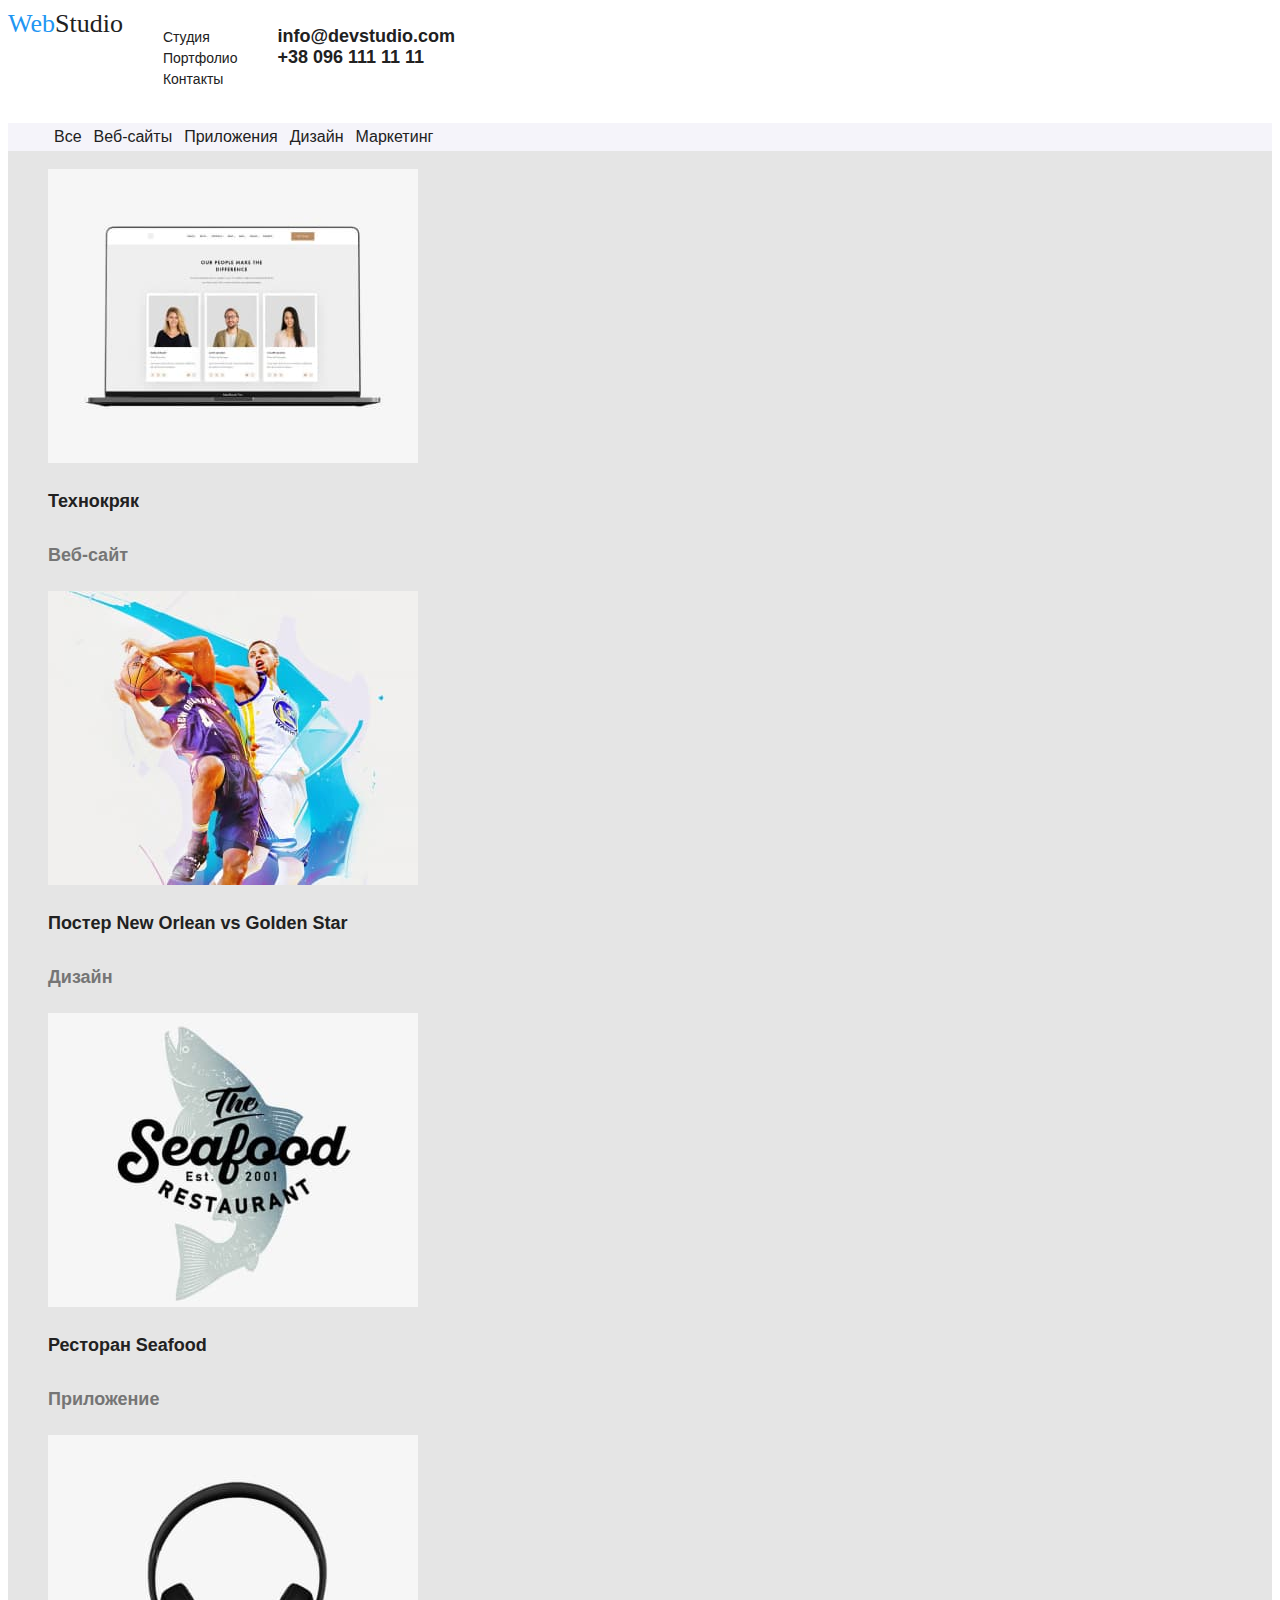
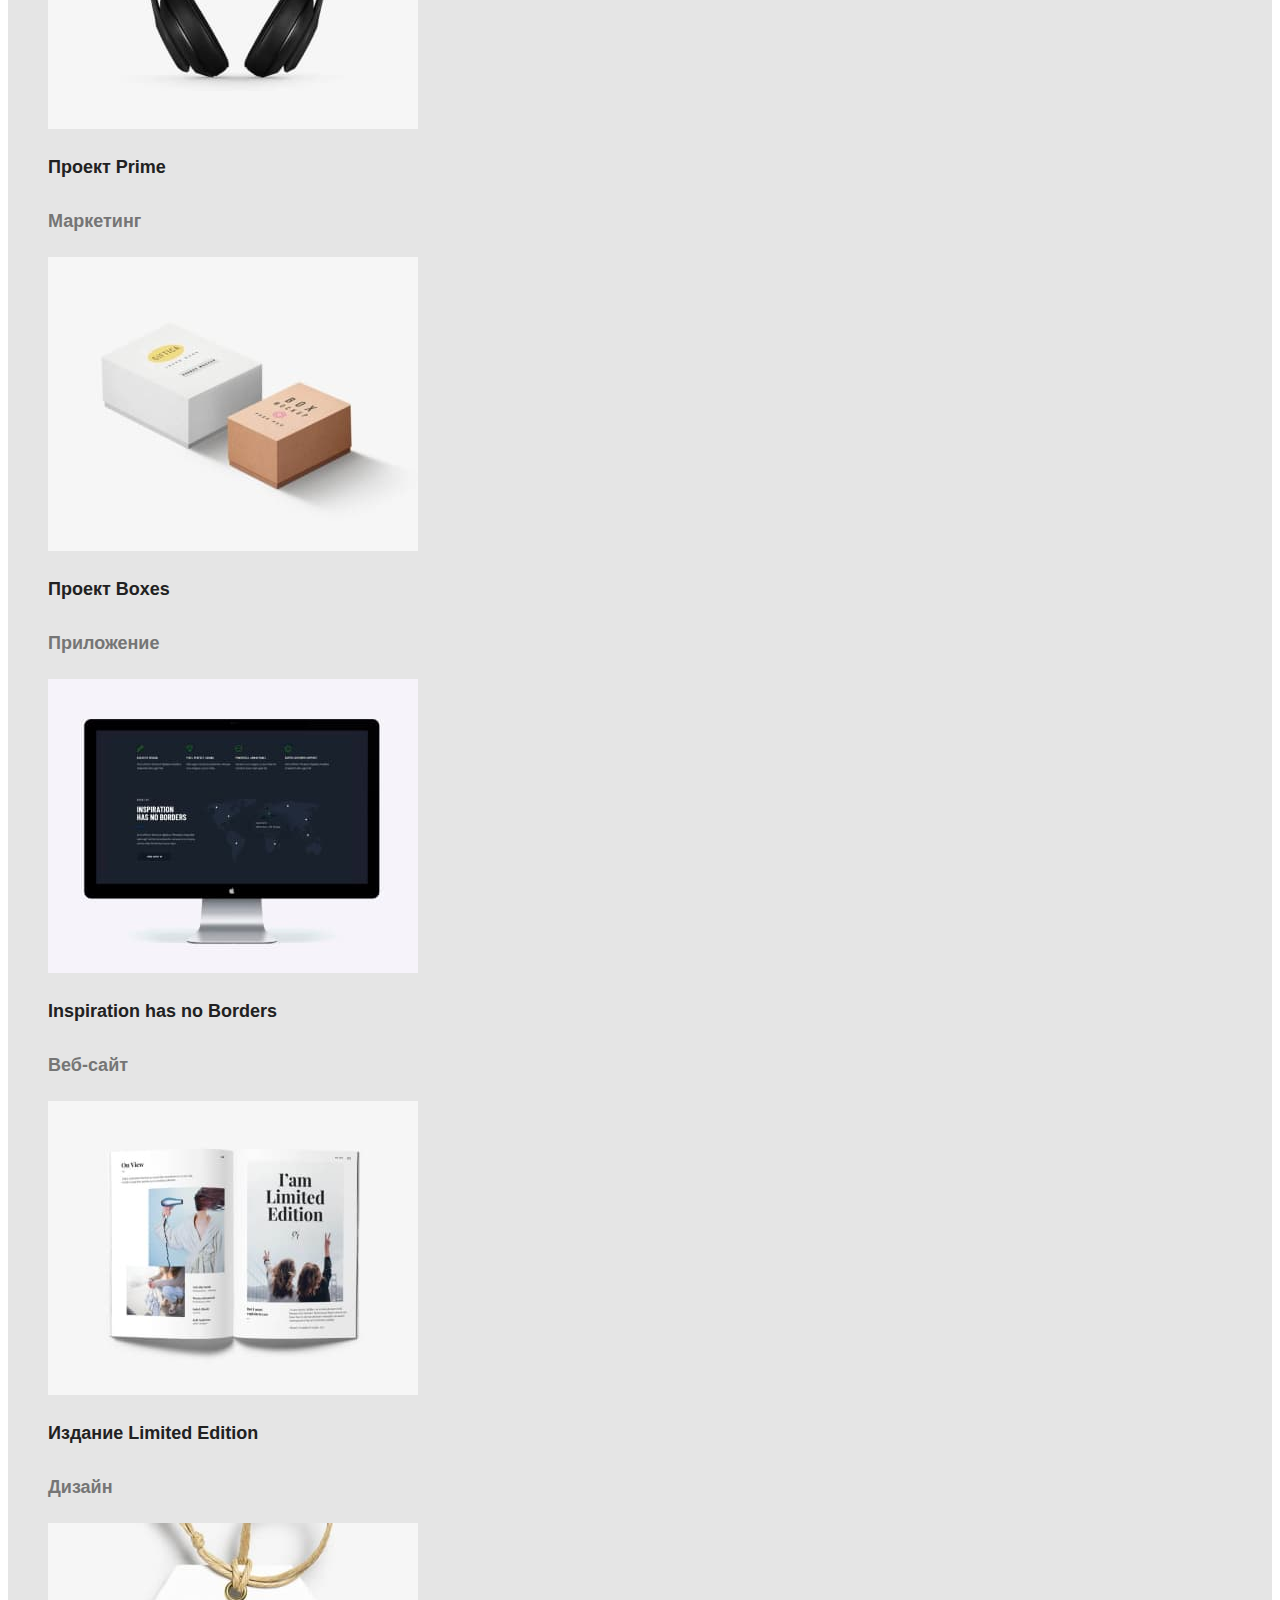
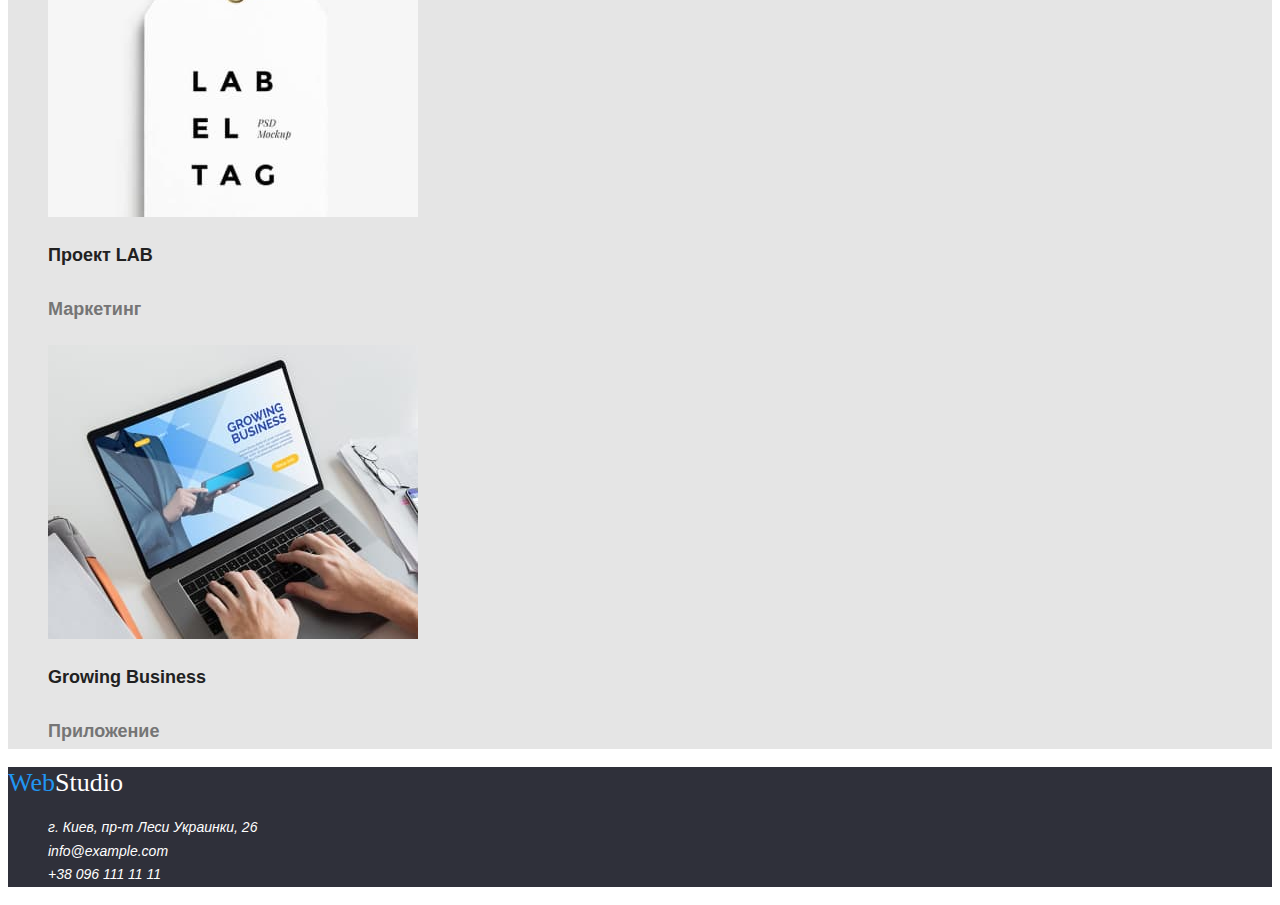
==== portfolio.html @ f3930f06 "end" ====
<!DOCTYPE html>
<html lang="ru">
<head>
    <meta charset="UTF-8">
    <meta http-equiv="X-UA-Compatible" content="IE=edge">
    <meta name="viewport" content="width=device-width, initial-scale=1.0">
    <title>Portfolio</title>
    <link rel="stylesheet" href="https://cdnjs.cloudflare.com/ajax/libs/modern-normalize/1.1.0/modern-normalize.min.css"
        integrity="sha512-wpPYUAdjBVSE4KJnH1VR1HeZfpl1ub8YT/NKx4PuQ5NmX2tKuGu6U/JRp5y+Y8XG2tV+wKQpNHVUX03MfMFn9Q=="
        crossorigin="anonymous" referrerpolicy="no-referrer" />
    <link rel="preconnect" href="https://fonts.google.com/share?selection.family=Raleway:wght@700%7CRoboto:wght@400;500;700;900">
    <link rel="stylesheet" href="./css/styles.css">
</head>
<body>
<header class="header">
    <a href="./index.html" class="link site-logo"><span class="current">Web</span>Studio</a>
    <nav class="site-nav">
        <ul class="list nav-list">
            <li class="nav-item"><a href="" class="link nav-link">Студия</a></li>
            <li class="nav-item"><a href="" class="link nav-link">Портфолио</a></li>
            <li class="nav-item"><a href="" class="link nav-link">Контакты</a></li>
        </ul>
    </nav>
    <ul class="list">
        <li><a href="mailto:info@devstudio.com" class="link">info@devstudio.com</a></li>
        <li><a href="tel:+380961111111" class="link">+38 096 111 11 11</a></li>
    </ul>
</header>
<main>
    <section class="portfolio">
        <h1 class="visually-hidden">Главный заголовок</h1>
<ul class="main-button list">
    <li><button class="button main-button" type="button">Все</button></li>
    <li><button class="button main-button" type="button">Веб-сайты</button></li>
    <li><button class="button main-button" type="button">Приложения</button></li>
    <li><button class="button main-button" type="button">Дизайн</button></li>
    <li><button class="button main-button" type="button">Маркетинг</button></li>
</ul>
<ul class="list main-list">
    <li>
        <a href="" class="link">
            <img src="./images/imgp1.jpg" alt="Сайт Технокряк" width="370">
            <h2 class="main-title">Технокряк</h2>
            <p class="main-description">Веб-сайт</p>
        </a>
    </li>
    <li>
        <a href="" class="link">
            <img src="./images/imgp2.jpg" alt="Постер двух команд НБА" width="370">
            <h2 class="main-title">Постер New Orlean vs Golden Star</h2>
            <p class="main-description">Дизайн</p>
        </a>
    </li>
    <li>
        <a href="" class="link">
            <img src="./images/imgp3.jpg" alt="Логотип ресторана" width="370">
            <h2 class="main-title">Ресторан Seafood</h2>
            <p class="main-description">Приложение</p>
        </a>
    </li>
    <li>
        <a href="" class="link">
            <img src="./images/imgp4.jpg" alt="Наушники" width="370">
            <h2 class="main-title">Проект Prime</h2>
            <p class="main-description">Маркетинг</p>
        </a>
    </li>
    <li>
        <a href="" class="link">
            <img src="./images/imgp5.jpg" alt="Две коробочки" width="370">
            <h2 class="main-title">Проект Boxes</h2>
            <p class="main-description">Приложение</p>
        </a>
    </li>
    <li>
        <a href="" class="link">
            <img src="./images/imgp6.jpg" alt="Монитор" width="370">
            <h2 class="main-title">Inspiration has no Borders</h2>
            <p class="main-description">Веб-сайт</p>
        </a>
    </li>
    <li>
        <a href="" class="link">
            <img src="./images/imgp7.jpg" alt="Журнал" width="370">
            <h2 class="main-title">Издание Limited Edition</h2>
            <p class="main-description">Дизайн</p>
        </a>
    </li>
    <li>
        <a href="" class="link">
            <img src="./images/imgp8.jpg" alt="Лейба" width="370">
            <h2 class="main-title">Проект LAB</h2>
            <p class="main-description">Маркетинг</p>
        </a>
    </li>
    <li>
        <a href="" class="link">
            <img src="./images/imgp9.jpg" alt="Ноутбук" width="370">
            <h2 class="main-title">Growing Business</h2>
            <p class="main-description">Приложение</p>
        </a>
    </li>
</ul>
</section>
</main>
    <footer class="footer">
        <a href="./index.html" class="footer-site-logo link"><span class="current">Web</span>Studio</a>
        <address class="footer-address">
            <ul class="list footer-list">
                <li class="footer-item">
                    <a href="https://goo.gl/maps/vZYV77j8p4AJHVtT7" target="_blank" rel="noopener noreferrer" class="link"> г. Киев, пр-т
                        Леси
                        Украинки, 26
                    </a>
                </li>
                <li class="footer-item">
                    <a href="mailto:info@example.com" class="link">info@example.com</a>
                </li>
                <li class="footer-item">
                    <a href="tel:+380961111111" class="link">+38 096 111 11 11</a>
                </li>
            </ul>
        </address>
    </footer>
</body>
</html>
---- css/styles.css ----
:root {
--main-font-family: 'Roboto', sans-serif;
--main-dark-color: #212121;
--main-light-color: #fff;
--current-color: #2196F3;
--main-color: #757575;
--background-button-color: #F5F4FA;
--background-main-color: #E5E5E5;
--background-footer-color: #2F303A;
}

body {
font-family: var(--main-font-family);
color: var(--main-dark-color);
font-size: 18px;
font-weight: 700;
font-style: Bold ;
} 

.link {
text-decoration: none;
color: inherit;
}

.button {
border: none;
background-color: transparent;
cursor: pointer;
font-family: inherit;
color: inherit
}

.list {
list-style: none;
}

.section {
 background-color: var(--background-main-color);
}

.section-title {
font-weight: 700;
font-size: 18px;
line-height: 1.71;
color: var(--background-main-color);
}

.current {
color: var(--current-color);
}

.visually-hidden {
position: absolute;
width: 1px;
height: 1px;
margin: -1px;
border: 0;
padding: 0;
white-space: nowrap;
clip-path: inset(100%);
clip: rect(0 0 0 0);
overflow: hidden;
}
/* Header */
.header {
 background-color: var(--main-light-color);
 display: flex;  }

.site-logo {
font-family: 'Raleway';
font-weight: 400;
font-size: 26px;
line-height: 1.2;
color: var(--main-dark-color);
}

.nav-link {
font-weight: 500;
font-size: 14px;
line-height: 1.14;
font-style: medium;}

.link:hover,
.link:focus {
color: var(--current-color);
}


/* main 2 страница */
.portfolio {
background-color: var(--background-main-color);
}

.main-button {
font-family: inherit;
background-color: var(--background-button-color);
color: var(--main-dark-color);
font-weight: 500;
font-size: 16px;
line-height: 1.63;
font-style: medium;
display: flex;
}

.main-title {
font-size: 18px;
line-height: 2.0;
}

.main-description {
font-size: 18px;
line-height: 2.0;
color: var(--main-color);
font-style: normal;
}

.button:hover,
.button:focus {
color: var(--current-color);
}

/* main 1 страница */
.heroes-section {
background-color: var(--background-footer-color);
}
.main-title-one {
color: var(--main-light-color);
font-size: 44px;
line-height: 1.36;
font-weight: 900;
display: flex;
}
.heroe-button {
background-color: var(--current-color);
color: var(--main-light-color);
font-size: 16px;
line-height: 1.88;
display: flex;
}
.value {
background-color: var(--background-main-color);
}
.value-title {
font-size: 14px;
line-height: 1.14;
}
.value-text {
font-weight: 400;
font-size: 14px;
line-height: 2.0;
color: var(--main-color);
font-style: normal;
}
.work {
background-color: var(--background-main-color);
}
.work-title {
font-size: 36px;
line-height: 1.17;
}
.team {
background-color: var(--background-button-color);
}
.team-name {
font-weight: 500;
font-size: 16px;
line-height: 1.19;
font-style: medium;
}
.team-position {
font-weight: 400;
font-size: 16px;
line-height: 1.17;
color: var(--main-color);
}
/* footer */
.footer {
background-color: var(--background-footer-color);
}

.footer-site-logo {
font-family: 'Raleway';
font-weight: 400;
font-size: 26px;
line-height: 1.2;
color: var(--main-light-color);
}

.footer-item {
font-weight: 400;
font-size: 14px;
line-height: 1.7;
color: var(--main-light-color);
}
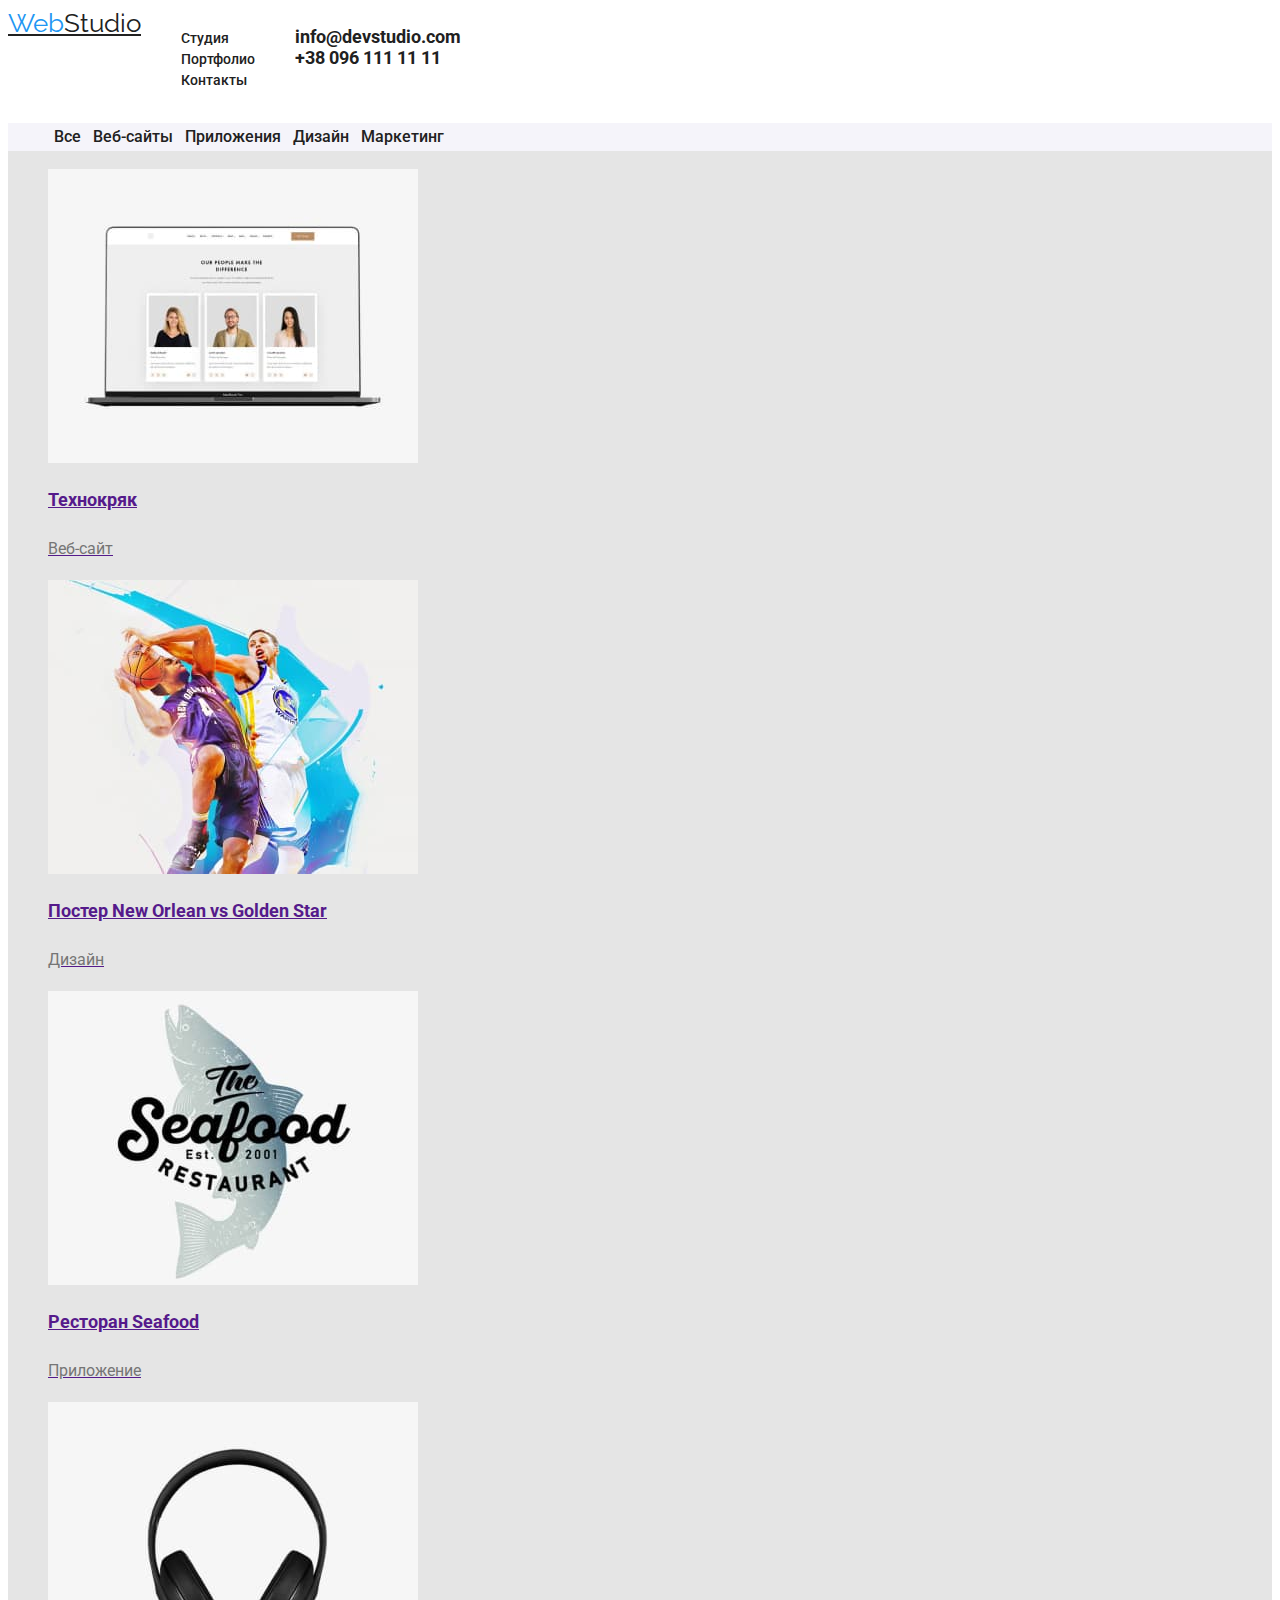
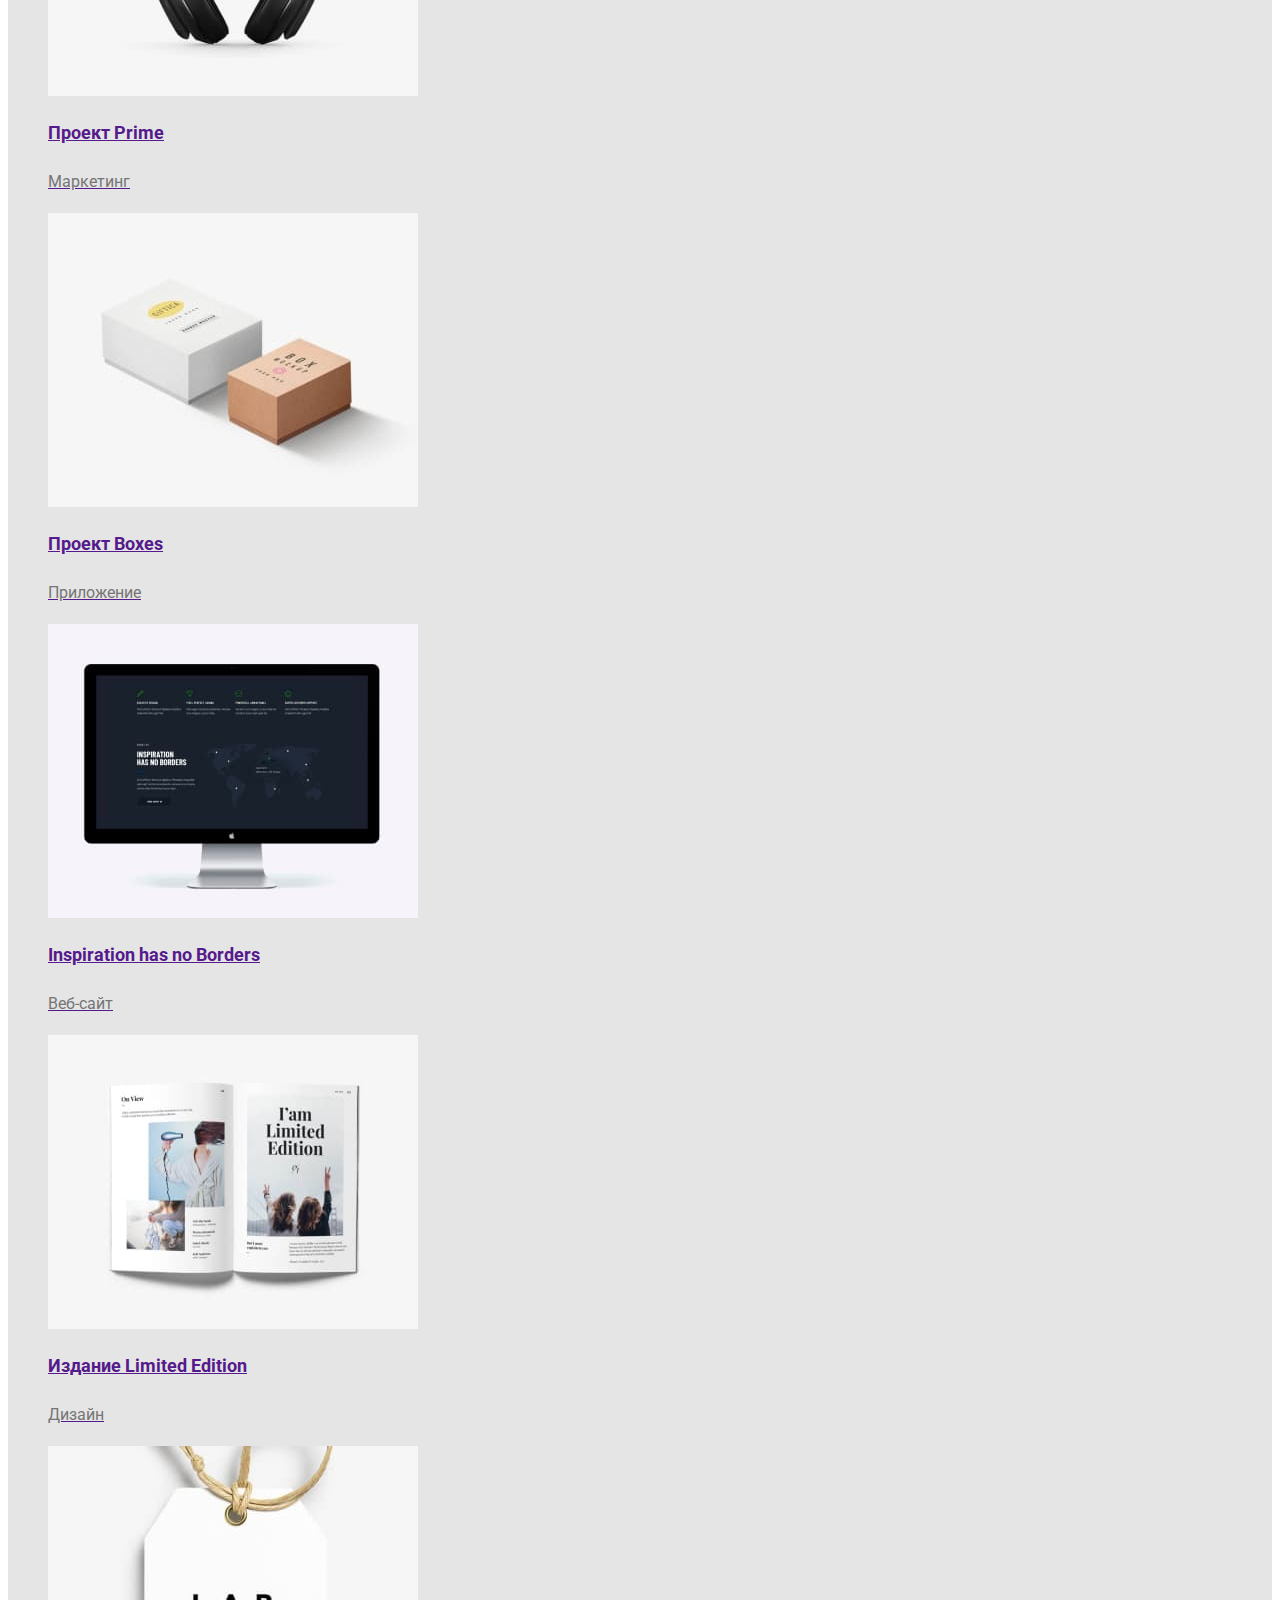
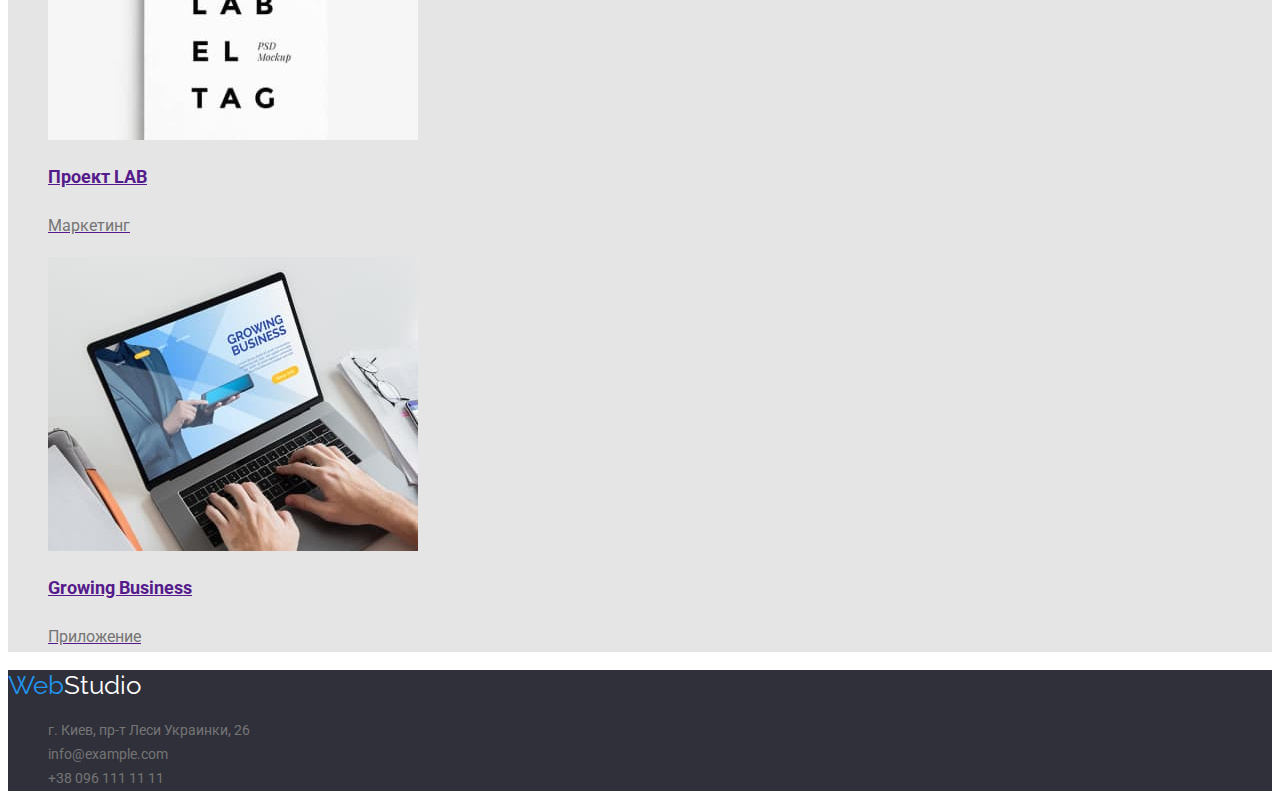
==== commit 24c64e86: "end 2" ====
--- a/portfolio.html
+++ b/portfolio.html
@@ -8,12 +8,13 @@
     <link rel="stylesheet" href="https://cdnjs.cloudflare.com/ajax/libs/modern-normalize/1.1.0/modern-normalize.min.css"
         integrity="sha512-wpPYUAdjBVSE4KJnH1VR1HeZfpl1ub8YT/NKx4PuQ5NmX2tKuGu6U/JRp5y+Y8XG2tV+wKQpNHVUX03MfMFn9Q=="
         crossorigin="anonymous" referrerpolicy="no-referrer" />
-    <link rel="preconnect" href="https://fonts.google.com/share?selection.family=Raleway:wght@700%7CRoboto:wght@400;500;700;900">
+    <link href="https://fonts.googleapis.com/css2?family=Raleway:wght@700&family=Roboto:wght@400;500;700;900&display=swap"
+        rel="stylesheet">
     <link rel="stylesheet" href="./css/styles.css">
 </head>
 <body>
 <header class="header">
-    <a href="./index.html" class="link site-logo"><span class="current">Web</span>Studio</a>
+    <a href="./index.html" class="site-logo"><span class="current">Web</span>Studio</a>
     <nav class="site-nav">
         <ul class="list nav-list">
             <li class="nav-item"><a href="" class="link nav-link">Студия</a></li>
@@ -38,63 +39,63 @@
 </ul>
 <ul class="list main-list">
     <li>
-        <a href="" class="link">
+        <a href="" class="list">
             <img src="./images/imgp1.jpg" alt="Сайт Технокряк" width="370">
             <h2 class="main-title">Технокряк</h2>
             <p class="main-description">Веб-сайт</p>
         </a>
     </li>
     <li>
-        <a href="" class="link">
+        <a href="" class="list">
             <img src="./images/imgp2.jpg" alt="Постер двух команд НБА" width="370">
             <h2 class="main-title">Постер New Orlean vs Golden Star</h2>
             <p class="main-description">Дизайн</p>
         </a>
     </li>
     <li>
-        <a href="" class="link">
+        <a href="" class="list">
             <img src="./images/imgp3.jpg" alt="Логотип ресторана" width="370">
             <h2 class="main-title">Ресторан Seafood</h2>
             <p class="main-description">Приложение</p>
         </a>
     </li>
     <li>
-        <a href="" class="link">
+        <a href="" class="list">
             <img src="./images/imgp4.jpg" alt="Наушники" width="370">
             <h2 class="main-title">Проект Prime</h2>
             <p class="main-description">Маркетинг</p>
         </a>
     </li>
     <li>
-        <a href="" class="link">
+        <a href="" class="list">
             <img src="./images/imgp5.jpg" alt="Две коробочки" width="370">
             <h2 class="main-title">Проект Boxes</h2>
             <p class="main-description">Приложение</p>
         </a>
     </li>
     <li>
-        <a href="" class="link">
+        <a href="" class="list">
             <img src="./images/imgp6.jpg" alt="Монитор" width="370">
             <h2 class="main-title">Inspiration has no Borders</h2>
             <p class="main-description">Веб-сайт</p>
         </a>
     </li>
     <li>
-        <a href="" class="link">
+        <a href="" class="list">
             <img src="./images/imgp7.jpg" alt="Журнал" width="370">
             <h2 class="main-title">Издание Limited Edition</h2>
             <p class="main-description">Дизайн</p>
         </a>
     </li>
     <li>
-        <a href="" class="link">
+        <a href="" class="list">
             <img src="./images/imgp8.jpg" alt="Лейба" width="370">
             <h2 class="main-title">Проект LAB</h2>
             <p class="main-description">Маркетинг</p>
         </a>
     </li>
     <li>
-        <a href="" class="link">
+        <a href="" class="list">
             <img src="./images/imgp9.jpg" alt="Ноутбук" width="370">
             <h2 class="main-title">Growing Business</h2>
             <p class="main-description">Приложение</p>
--- a/css/styles.css
+++ b/css/styles.css
@@ -63,8 +63,9 @@
 }
 /* Header */
 .header {
- background-color: var(--main-light-color);
- display: flex;  }
+font-family: var(--main-font-family);
+background-color: var(--main-light-color);
+display: flex;  }
 
 .site-logo {
 font-family: 'Raleway';
@@ -100,26 +101,34 @@
 line-height: 1.63;
 font-style: medium;
 display: flex;
+letter-spacing: 3%;
 }
 
 .main-title {
+
 font-size: 18px;
 line-height: 2.0;
 }
 
 .main-description {
-font-size: 18px;
-line-height: 2.0;
+font-weight: 400;
+font-size: 16px;
+line-height: 1.88;
 color: var(--main-color);
 font-style: normal;
 }
 
 .button:hover,
 .button:focus {
-color: var(--current-color);
+background-color: var(--current-color);
+color: var(--main-light-color);
 }
 
 /* main 1 страница */
+.body-first {
+font-family: var(--main-font-family);
+background-color: var(--background-button-color); 
+text-transform: uppercase;} 
 .heroes-section {
 background-color: var(--background-footer-color);
 }
@@ -131,15 +140,22 @@
 display: flex;
 }
 .heroe-button {
+font-family: var(--main-font-family);
+font-weight: 700;
 background-color: var(--current-color);
 color: var(--main-light-color);
 font-size: 16px;
 line-height: 1.88;
+lit
 display: flex;
+}
+.heroe-button:hover,
+.heroe-button:focus {
+    background-color: var(--main-color);
 }
 .value {
 background-color: var(--background-main-color);
-}
+text-transform: uppercase;}
 .value-title {
 font-size: 14px;
 line-height: 1.14;
@@ -163,7 +179,7 @@
 }
 .team-name {
 font-weight: 500;
-font-size: 16px;
+font-size: 14px;
 line-height: 1.19;
 font-style: medium;
 }
@@ -187,13 +203,15 @@
 }
 
 .footer-item {
+font-family: var(--main-font-family);
 font-weight: 400;
 font-size: 14px;
 line-height: 1.7;
-color: var(--main-light-color);
-}
-
-
-
-
-
+font-style: normal;
+color: var(--main-color);
+}
+
+
+
+
+
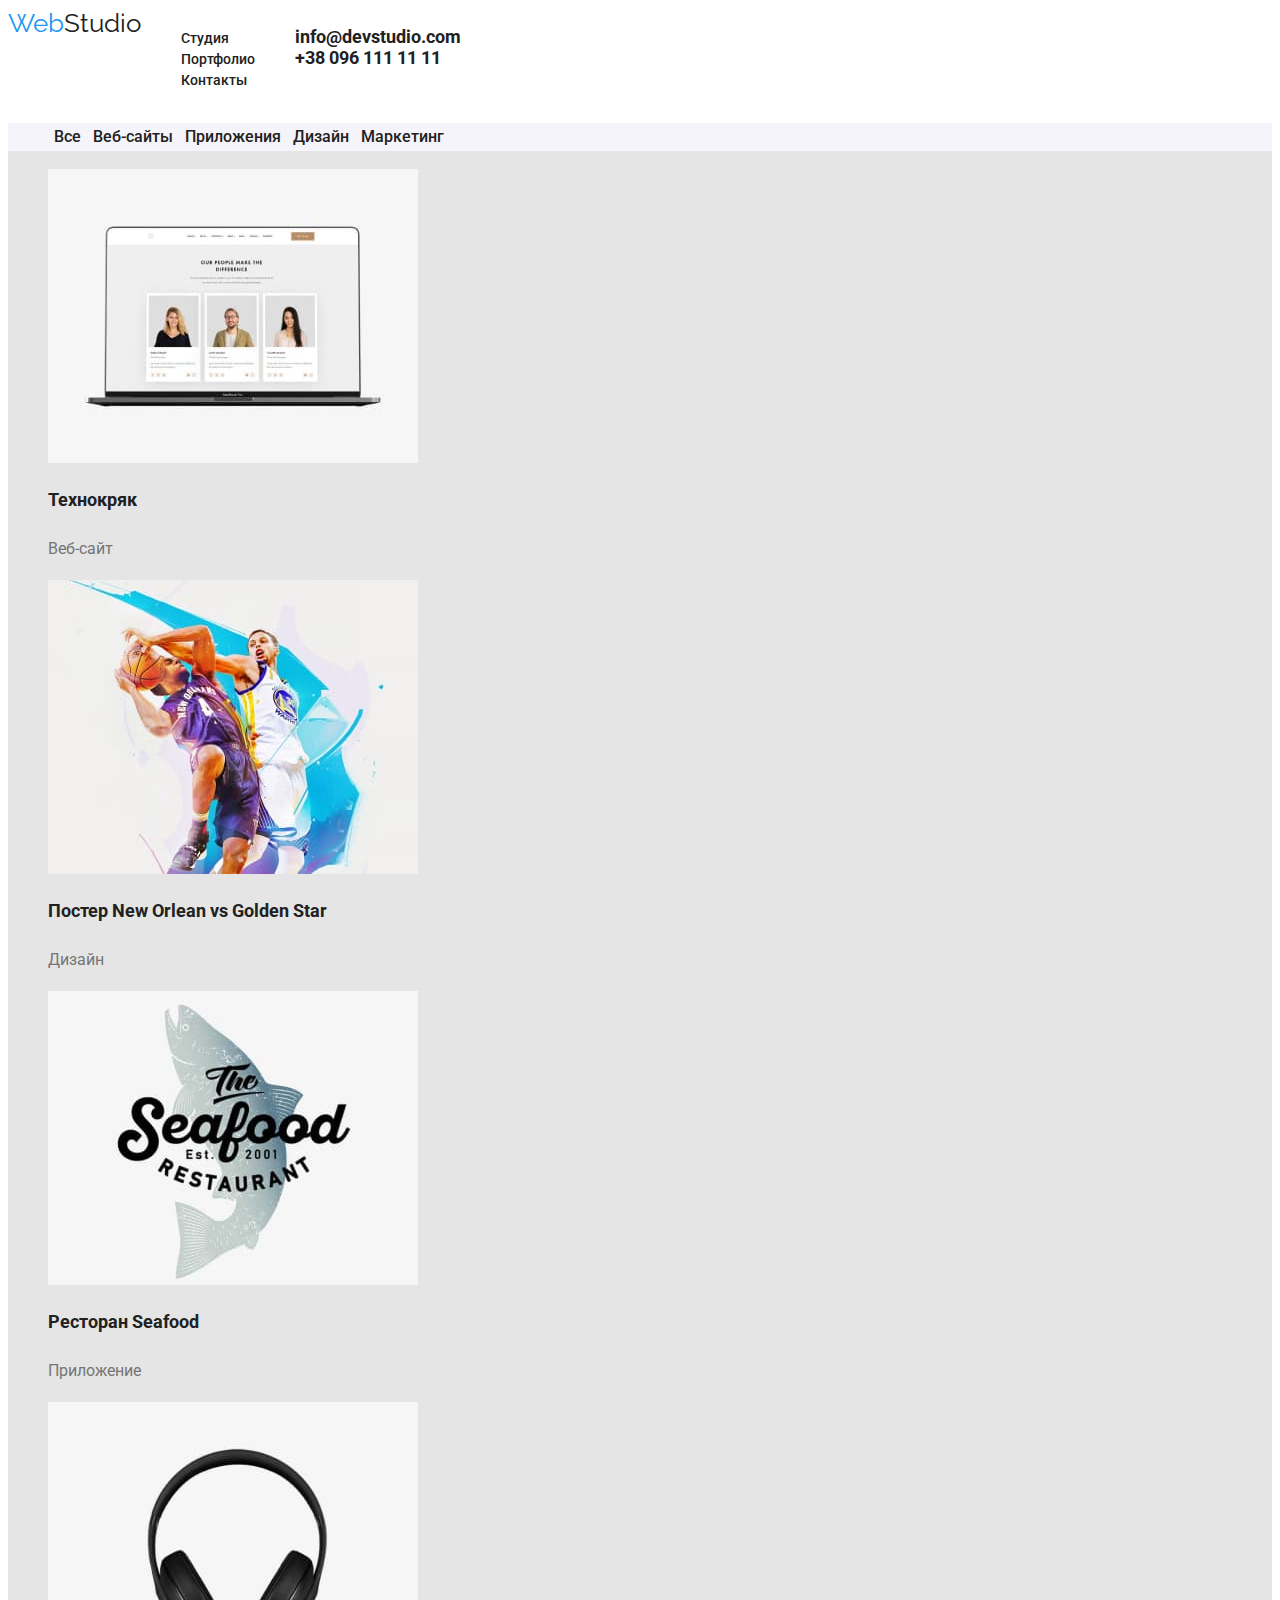
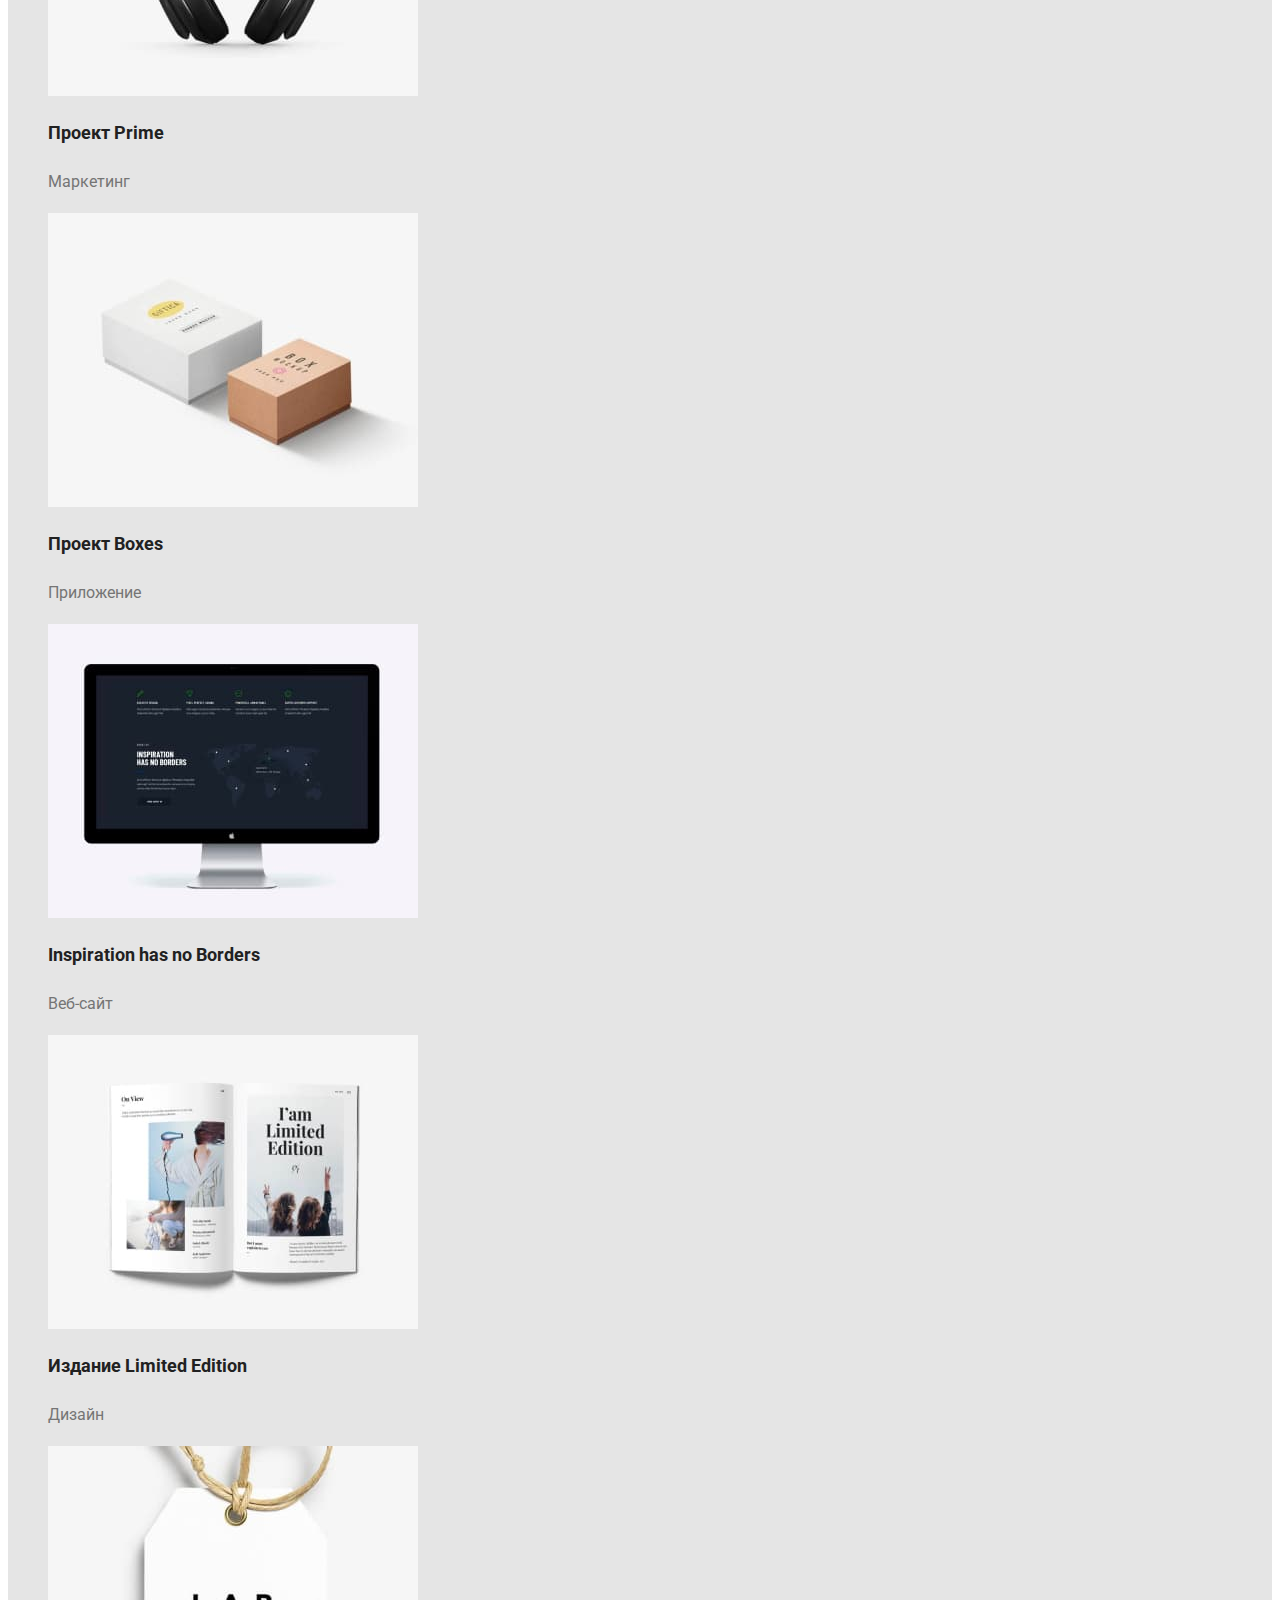
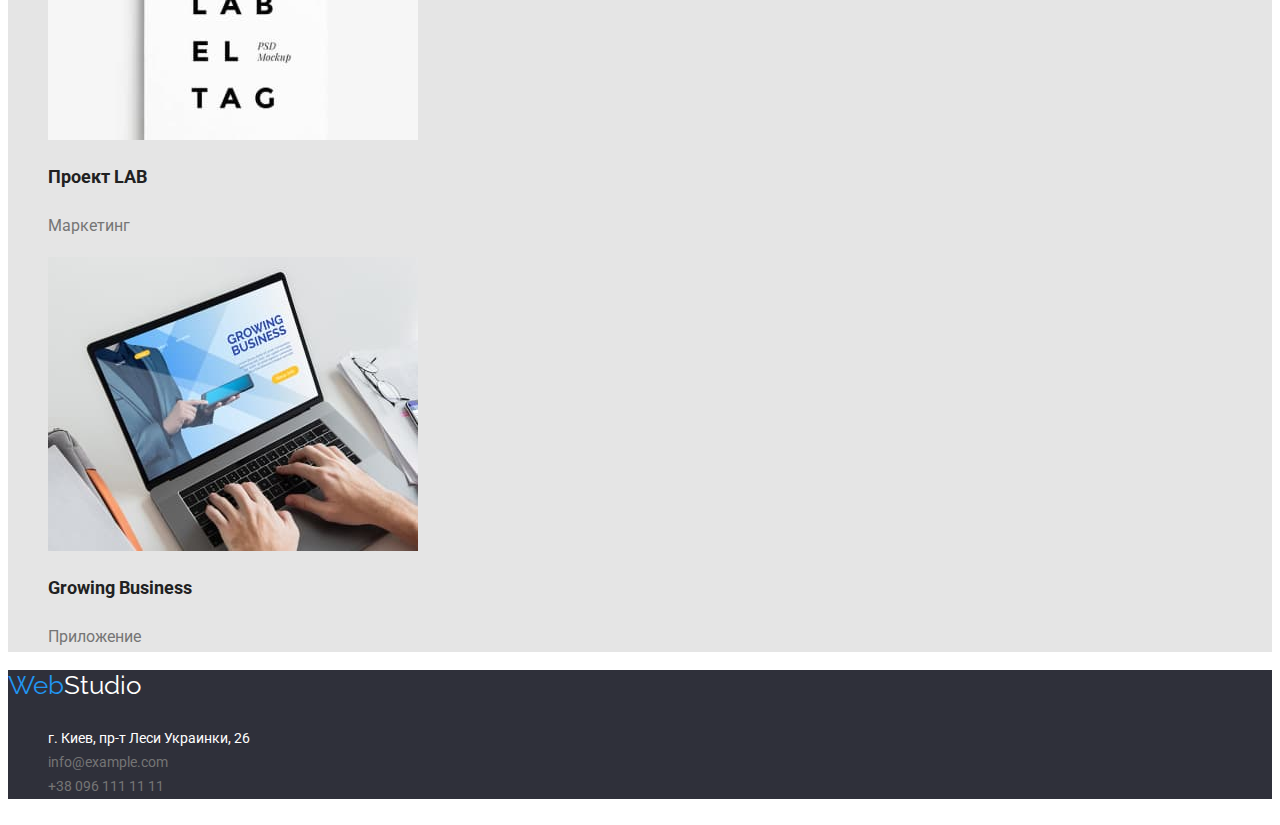
==== commit 44c05905: "corrected" ====
--- a/portfolio.html
+++ b/portfolio.html
@@ -14,7 +14,7 @@
 </head>
 <body>
 <header class="header">
-    <a href="./index.html" class="site-logo"><span class="current">Web</span>Studio</a>
+    <a href="./index.html" class="link site-logo"><span class="current">Web</span>Studio</a>
     <nav class="site-nav">
         <ul class="list nav-list">
             <li class="nav-item"><a href="" class="link nav-link">Студия</a></li>
@@ -39,63 +39,63 @@
 </ul>
 <ul class="list main-list">
     <li>
-        <a href="" class="list">
+        <a class="link" href="">
             <img src="./images/imgp1.jpg" alt="Сайт Технокряк" width="370">
             <h2 class="main-title">Технокряк</h2>
             <p class="main-description">Веб-сайт</p>
         </a>
     </li>
     <li>
-        <a href="" class="list">
+        <a class="link" href="">
             <img src="./images/imgp2.jpg" alt="Постер двух команд НБА" width="370">
             <h2 class="main-title">Постер New Orlean vs Golden Star</h2>
             <p class="main-description">Дизайн</p>
         </a>
     </li>
     <li>
-        <a href="" class="list">
+        <a class="link" href="">
             <img src="./images/imgp3.jpg" alt="Логотип ресторана" width="370">
             <h2 class="main-title">Ресторан Seafood</h2>
             <p class="main-description">Приложение</p>
         </a>
     </li>
     <li>
-        <a href="" class="list">
+        <a class="link" href="">
             <img src="./images/imgp4.jpg" alt="Наушники" width="370">
             <h2 class="main-title">Проект Prime</h2>
             <p class="main-description">Маркетинг</p>
         </a>
     </li>
     <li>
-        <a href="" class="list">
+        <a class="link" href="">
             <img src="./images/imgp5.jpg" alt="Две коробочки" width="370">
             <h2 class="main-title">Проект Boxes</h2>
             <p class="main-description">Приложение</p>
         </a>
     </li>
     <li>
-        <a href="" class="list">
+        <a class="link" href="">
             <img src="./images/imgp6.jpg" alt="Монитор" width="370">
             <h2 class="main-title">Inspiration has no Borders</h2>
             <p class="main-description">Веб-сайт</p>
         </a>
     </li>
     <li>
-        <a href="" class="list">
+        <a class="link" href="">
             <img src="./images/imgp7.jpg" alt="Журнал" width="370">
             <h2 class="main-title">Издание Limited Edition</h2>
             <p class="main-description">Дизайн</p>
         </a>
     </li>
     <li>
-        <a href="" class="list">
+        <a class="link" href="">
             <img src="./images/imgp8.jpg" alt="Лейба" width="370">
             <h2 class="main-title">Проект LAB</h2>
             <p class="main-description">Маркетинг</p>
         </a>
     </li>
     <li>
-        <a href="" class="list">
+        <a class="link" href="">
             <img src="./images/imgp9.jpg" alt="Ноутбук" width="370">
             <h2 class="main-title">Growing Business</h2>
             <p class="main-description">Приложение</p>
@@ -105,19 +105,18 @@
 </section>
 </main>
     <footer class="footer">
-        <a href="./index.html" class="footer-site-logo link"><span class="current">Web</span>Studio</a>
+        <a href="./index.html" class="link footer-site-logo"><span class="current">Web</span>Studio</a>
         <address class="footer-address">
             <ul class="list footer-list">
                 <li class="footer-item">
                     <a href="https://goo.gl/maps/vZYV77j8p4AJHVtT7" target="_blank" rel="noopener noreferrer" class="link"> г. Киев, пр-т
-                        Леси
-                        Украинки, 26
+                    Леси Украинки, 26
                     </a>
                 </li>
-                <li class="footer-item">
+                <li class="footer-item-second">
                     <a href="mailto:info@example.com" class="link">info@example.com</a>
                 </li>
-                <li class="footer-item">
+                <li class="footer-item-second">
                     <a href="tel:+380961111111" class="link">+38 096 111 11 11</a>
                 </li>
             </ul>
--- a/css/styles.css
+++ b/css/styles.css
@@ -14,7 +14,7 @@
 color: var(--main-dark-color);
 font-size: 18px;
 font-weight: 700;
-font-style: Bold ;
+font-style: Bold;
 } 
 
 .link {
@@ -32,6 +32,7 @@
 
 .list {
 list-style: none;
+
 }
 
 .section {
@@ -105,17 +106,23 @@
 }
 
 .main-title {
-
+font-family: 'Roboto';
+font-style: Bold;
+font-weight: 700;
 font-size: 18px;
 line-height: 2.0;
+color: var(--main-dark-color);
+text-decoration: none;
 }
 
 .main-description {
+font-family: 'Roboto';
+font-style: normal;
 font-weight: 400;
 font-size: 16px;
 line-height: 1.88;
 color: var(--main-color);
-font-style: normal;
+text-decoration: none;
 }
 
 .button:hover,
@@ -128,7 +135,7 @@
 .body-first {
 font-family: var(--main-font-family);
 background-color: var(--background-button-color); 
-text-transform: uppercase;} 
+} 
 .heroes-section {
 background-color: var(--background-footer-color);
 }
@@ -146,7 +153,6 @@
 color: var(--main-light-color);
 font-size: 16px;
 line-height: 1.88;
-lit
 display: flex;
 }
 .heroe-button:hover,
@@ -155,7 +161,7 @@
 }
 .value {
 background-color: var(--background-main-color);
-text-transform: uppercase;}
+}
 .value-title {
 font-size: 14px;
 line-height: 1.14;
@@ -191,6 +197,13 @@
 }
 /* footer */
 .footer {
+font-family: 'Raleway';
+font-style: Bold;
+font-weight: 700;
+font-size: 26px;
+line-height: 1.190;
+color: var(--main-dark-color);
+text-decoration: none;
 background-color: var(--background-footer-color);
 }
 
@@ -204,14 +217,21 @@
 
 .footer-item {
 font-family: var(--main-font-family);
-font-weight: 400;
-font-size: 14px;
-line-height: 1.7;
-font-style: normal;
-color: var(--main-color);
-}
-
-
-
-
-
+font-style: normal;
+font-weight: 400;
+font-size: 14px;
+line-height: 1.71;
+color: var(--main-light-color);
+}
+
+.footer-item-second {
+font-family: var(--main-font-family);
+font-style: normal;
+font-weight: 400;
+font-size: 14px;
+line-height: 1.71;
+color: var(--main-color);
+}
+
+
+
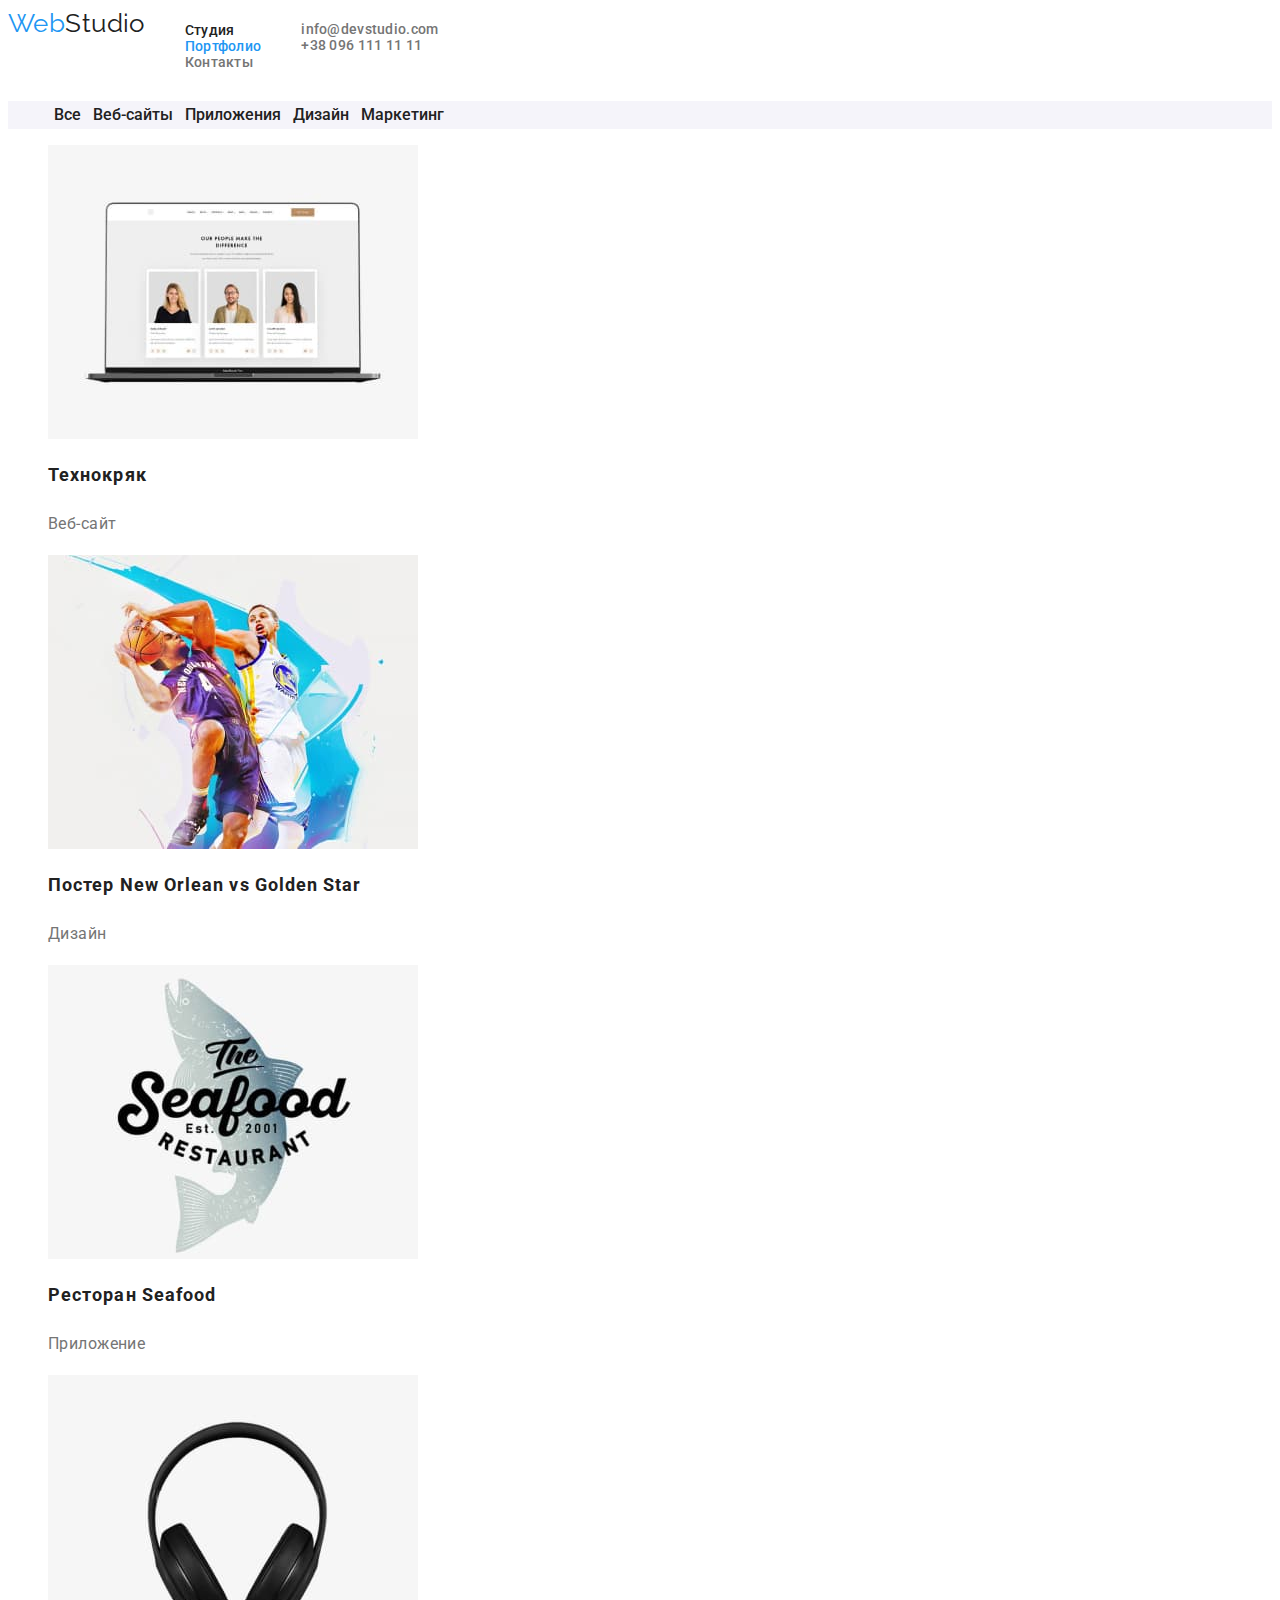
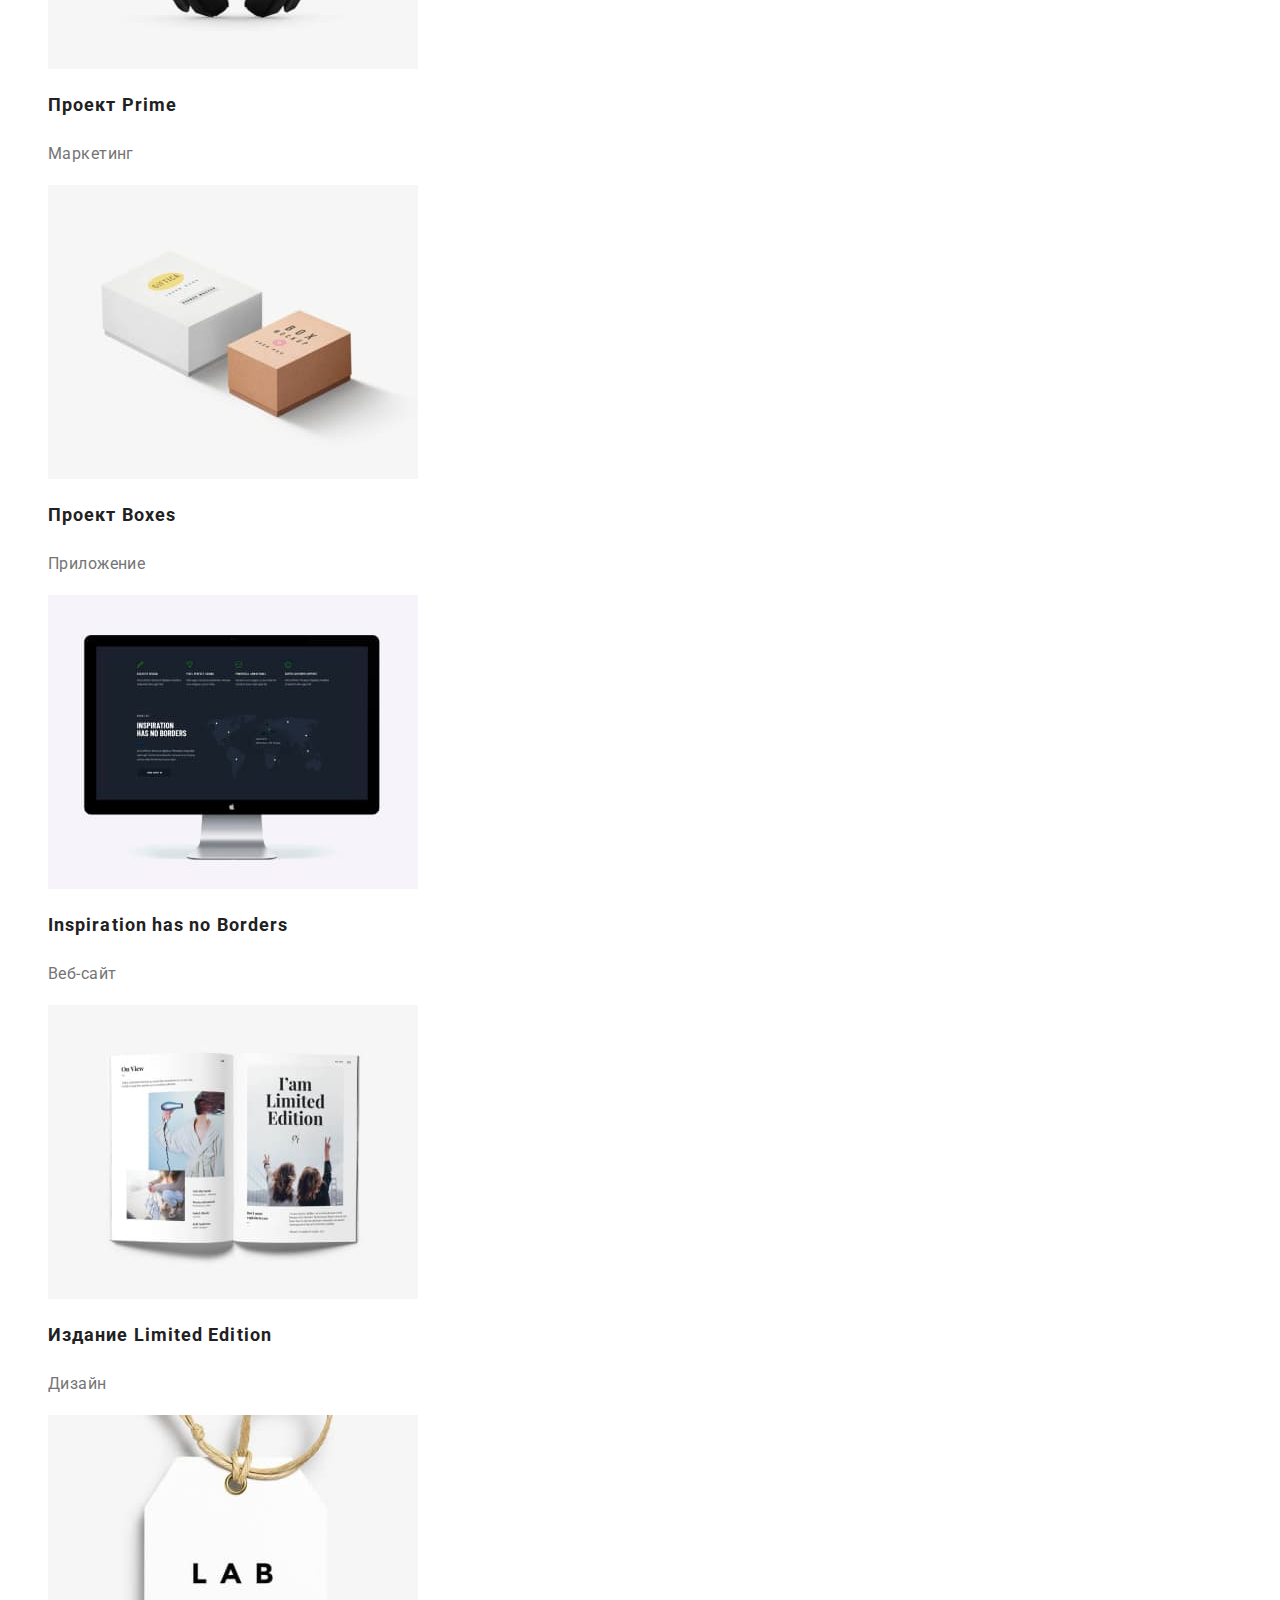
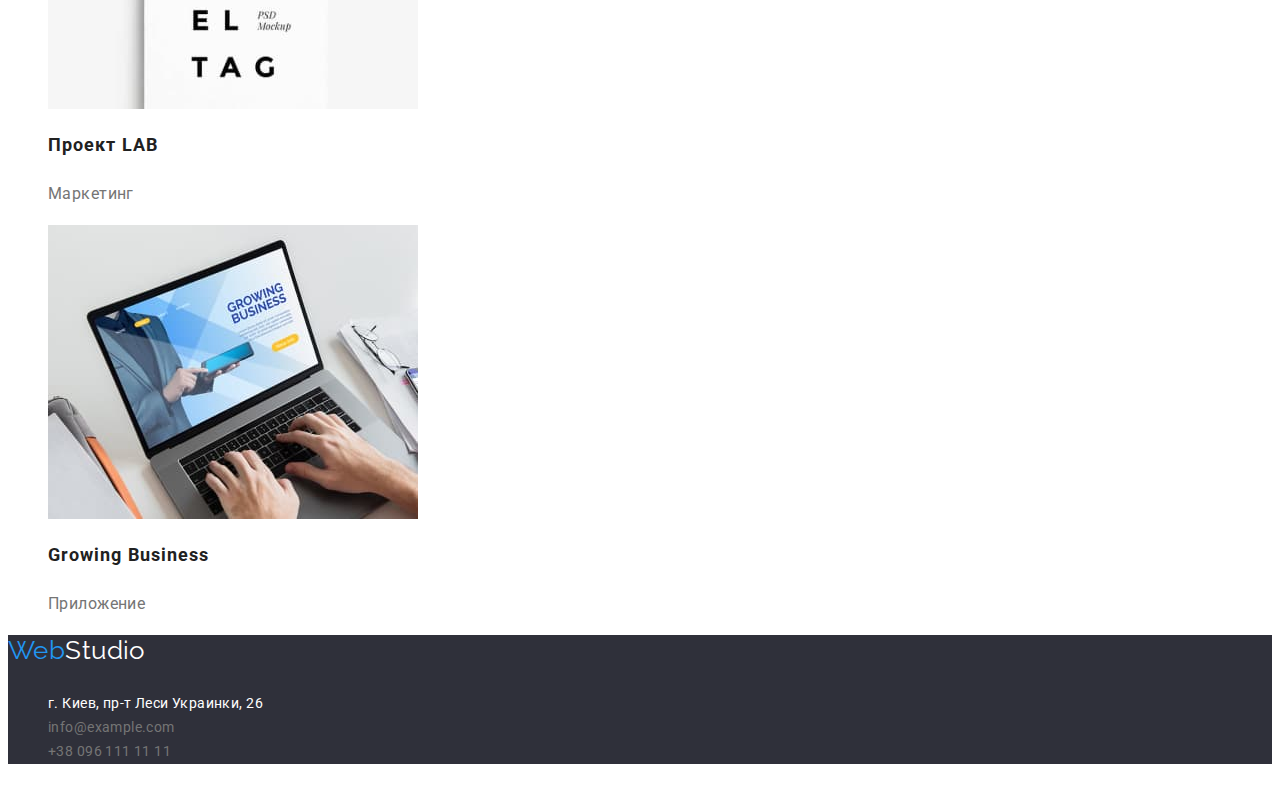
==== commit 964f90ed: "corrected" ====
--- a/portfolio.html
+++ b/portfolio.html
@@ -17,14 +17,14 @@
     <a href="./index.html" class="link site-logo"><span class="current">Web</span>Studio</a>
     <nav class="site-nav">
         <ul class="list nav-list">
-            <li class="nav-item"><a href="" class="link nav-link">Студия</a></li>
-            <li class="nav-item"><a href="" class="link nav-link">Портфолио</a></li>
+            <li><a href="" class="link nav-link">Студия</a></li>
+            <li class="nav-item"><a href="" class="link nav-link current">Портфолио</a></li>
             <li class="nav-item"><a href="" class="link nav-link">Контакты</a></li>
         </ul>
     </nav>
     <ul class="list">
-        <li><a href="mailto:info@devstudio.com" class="link">info@devstudio.com</a></li>
-        <li><a href="tel:+380961111111" class="link">+38 096 111 11 11</a></li>
+        <li class="nav-item"><a href="mailto:info@devstudio.com" class="link">info@devstudio.com</a></li>
+        <li class="nav-item"><a href="tel:+380961111111" class="link">+38 096 111 11 11</a></li>
     </ul>
 </header>
 <main>
--- a/css/styles.css
+++ b/css/styles.css
@@ -12,9 +12,9 @@
 body {
 font-family: var(--main-font-family);
 color: var(--main-dark-color);
-font-size: 18px;
-font-weight: 700;
-font-style: Bold;
+background-color: var(--main-light-color);
+font-size: 14px;
+letter-spacing: 0.03em;
 } 
 
 .link {
@@ -32,7 +32,6 @@
 
 .list {
 list-style: none;
-
 }
 
 .section {
@@ -75,13 +74,21 @@
 line-height: 1.2;
 color: var(--main-dark-color);
 }
-
 .nav-link {
+font-style: normal;
 font-weight: 500;
 font-size: 14px;
 line-height: 1.14;
-font-style: medium;}
-
+letter-spacing: 0.02em;
+}
+.nav-item {
+font-style: normal;
+font-weight: 500;
+font-size: 14px;
+line-height: 1.14;
+letter-spacing: 0.02em;
+color: var(--main-color);
+}
 .link:hover,
 .link:focus {
 color: var(--current-color);
@@ -89,9 +96,6 @@
 
 
 /* main 2 страница */
-.portfolio {
-background-color: var(--background-main-color);
-}
 
 .main-button {
 font-family: inherit;
@@ -106,17 +110,15 @@
 }
 
 .main-title {
-font-family: 'Roboto';
-font-style: Bold;
+font-style: normal;
 font-weight: 700;
 font-size: 18px;
 line-height: 2.0;
-color: var(--main-dark-color);
+letter-spacing: 0.06em;
 text-decoration: none;
 }
 
 .main-description {
-font-family: 'Roboto';
 font-style: normal;
 font-weight: 400;
 font-size: 16px;
@@ -134,37 +136,48 @@
 /* main 1 страница */
 .body-first {
 font-family: var(--main-font-family);
-background-color: var(--background-button-color); 
 } 
 .heroes-section {
 background-color: var(--background-footer-color);
 }
 .main-title-one {
 color: var(--main-light-color);
+font-style: normal;
 font-size: 44px;
 line-height: 1.36;
 font-weight: 900;
 display: flex;
+text-align: center;
+letter-spacing: 0.06em;
+text-transform: uppercase;
 }
 .heroe-button {
 font-family: var(--main-font-family);
-font-weight: 700;
+font-style: normal;
 background-color: var(--current-color);
 color: var(--main-light-color);
+font-weight: 700;
 font-size: 16px;
 line-height: 1.88;
 display: flex;
-}
+align-items: center;
+text-align: center;
+letter-spacing: 0.06em;
+}
+
 .heroe-button:hover,
 .heroe-button:focus {
     background-color: var(--main-color);
 }
 .value {
-background-color: var(--background-main-color);
+
 }
 .value-title {
+font-style: normal;
+font-weight: 700;
 font-size: 14px;
 line-height: 1.14;
+text-transform: uppercase;
 }
 .value-text {
 font-weight: 400;
@@ -174,7 +187,7 @@
 font-style: normal;
 }
 .work {
-background-color: var(--background-main-color);
+
 }
 .work-title {
 font-size: 36px;
@@ -185,14 +198,15 @@
 }
 .team-name {
 font-weight: 500;
-font-size: 14px;
+font-size: 16px;
 line-height: 1.19;
-font-style: medium;
+font-style: normal;
 }
 .team-position {
 font-weight: 400;
 font-size: 16px;
-line-height: 1.17;
+line-height: 1.19;
+font-style: normal;
 color: var(--main-color);
 }
 /* footer */
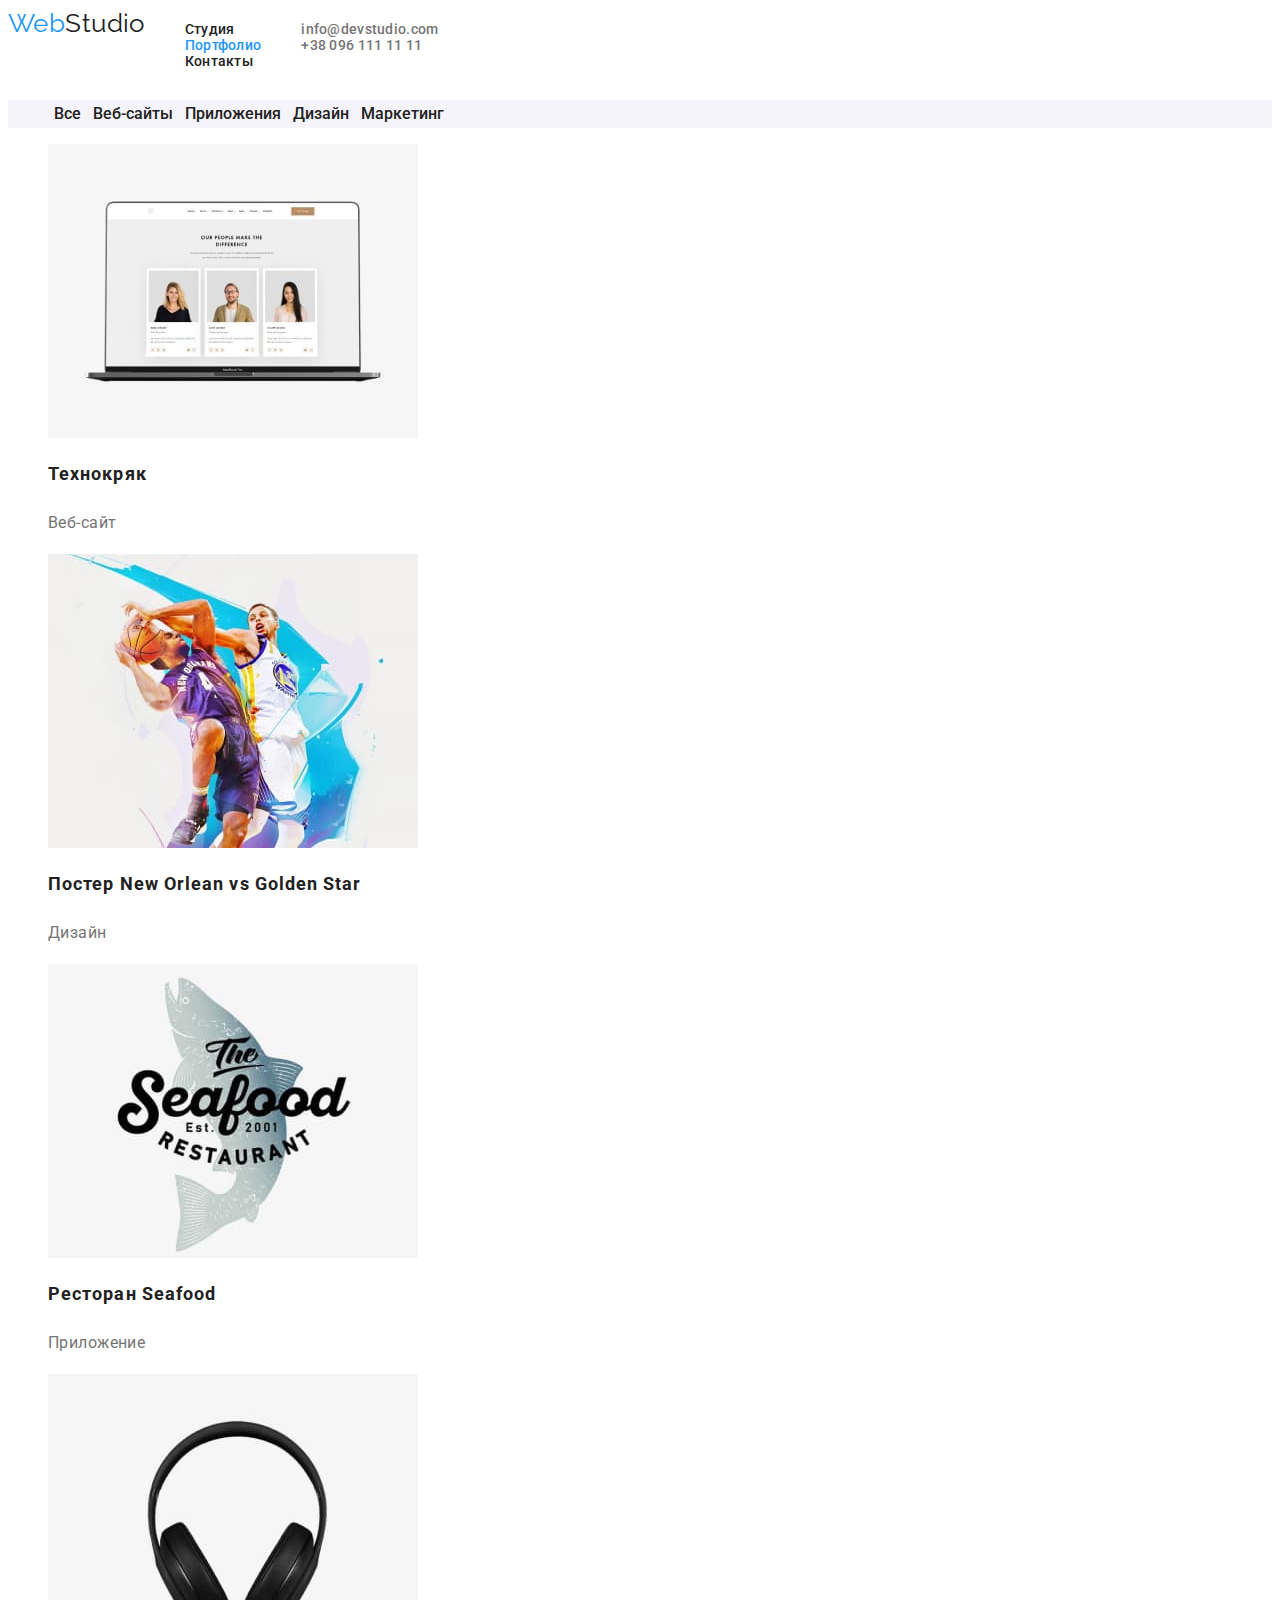
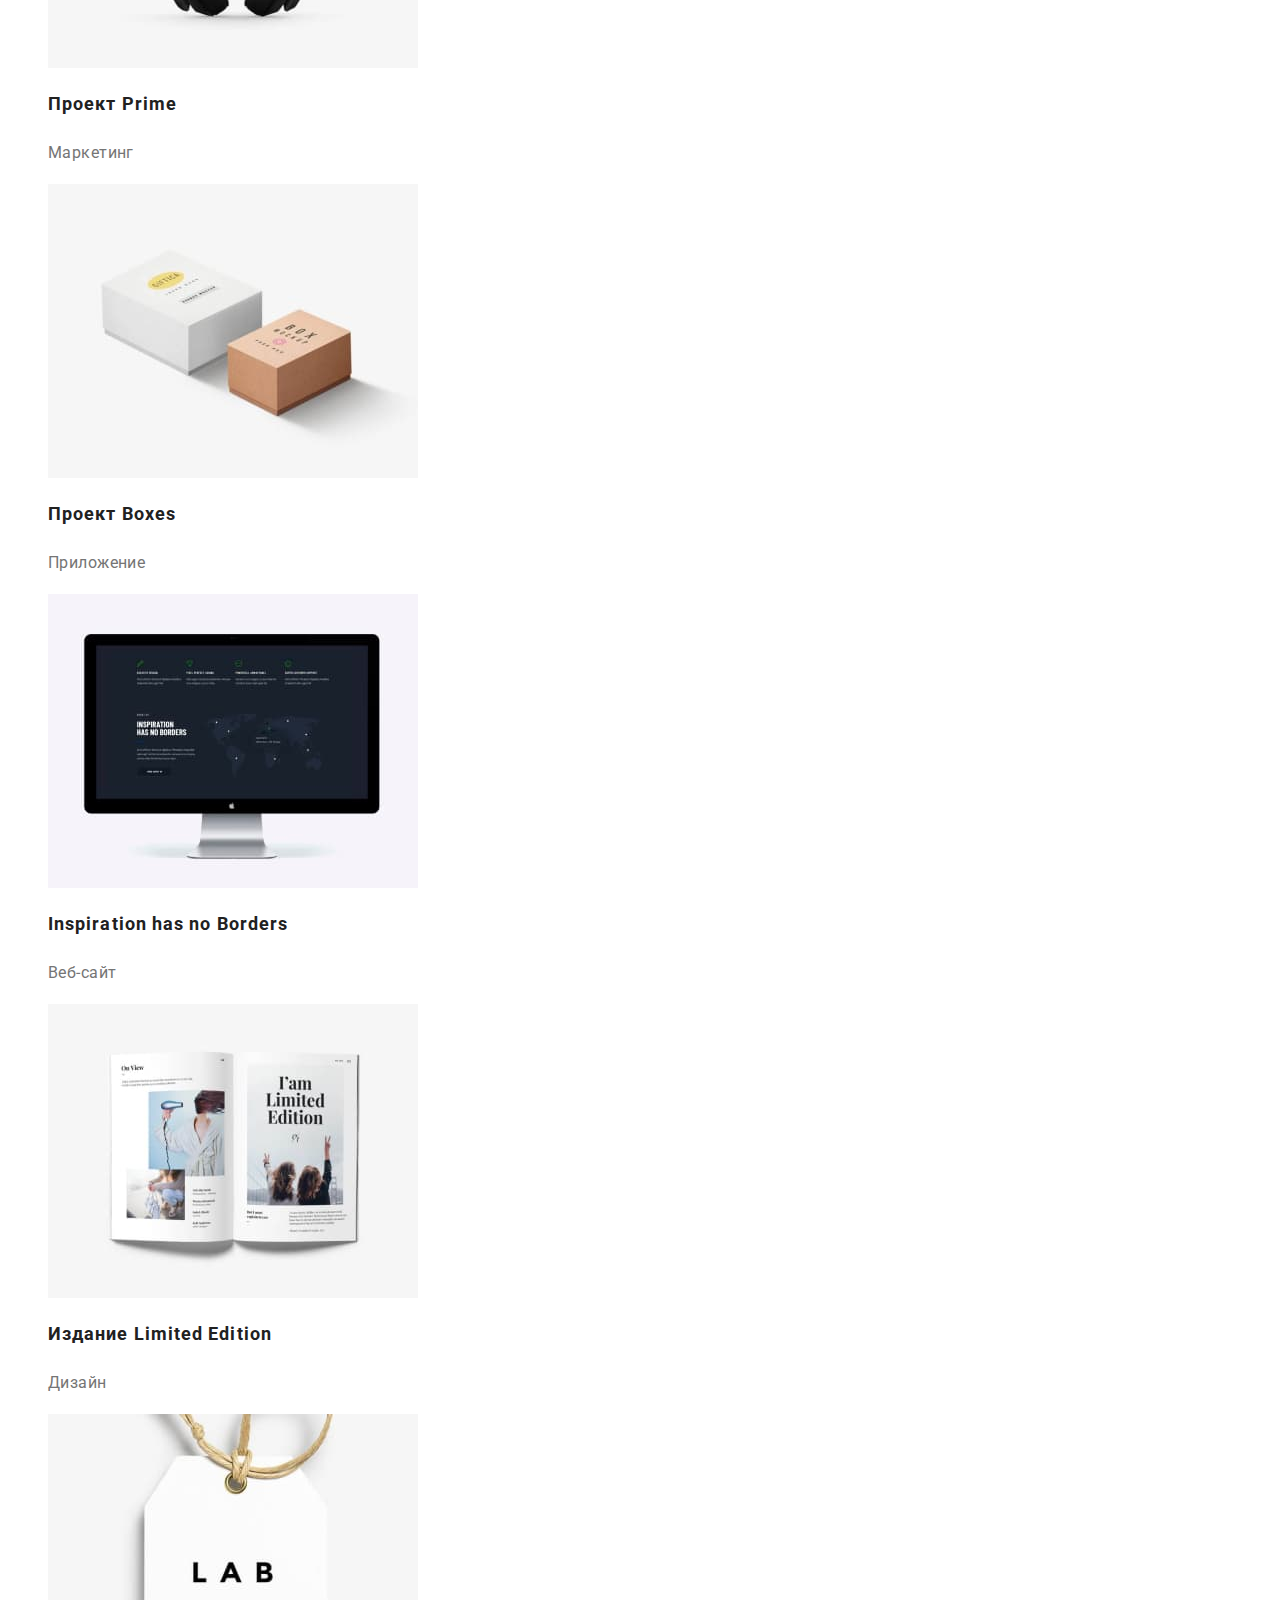
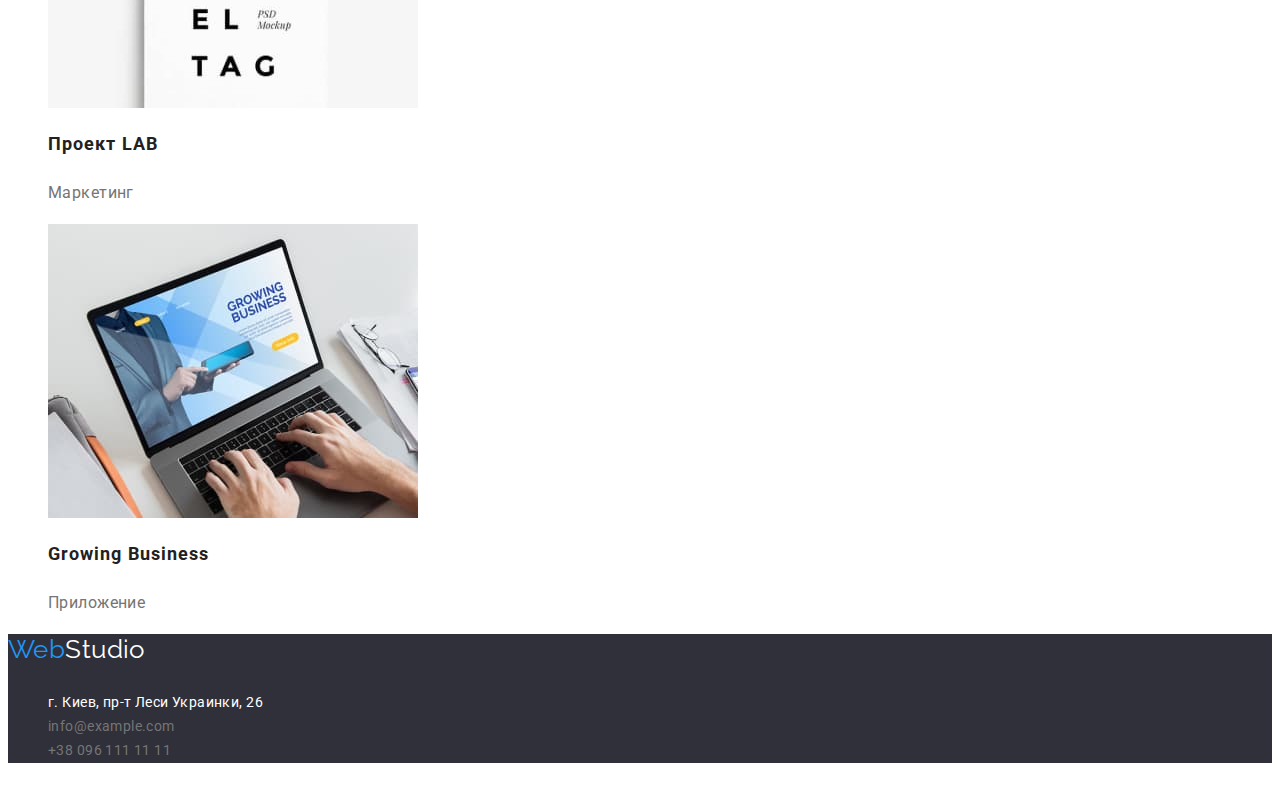
==== commit 23597686: "corrected (4)" ====
--- a/portfolio.html
+++ b/portfolio.html
@@ -17,14 +17,14 @@
     <a href="./index.html" class="link site-logo"><span class="current">Web</span>Studio</a>
     <nav class="site-nav">
         <ul class="list nav-list">
-            <li><a href="" class="link nav-link">Студия</a></li>
-            <li class="nav-item"><a href="" class="link nav-link current">Портфолио</a></li>
-            <li class="nav-item"><a href="" class="link nav-link">Контакты</a></li>
+            <li class="nav-item"><a href="" class="links link nav-link">Студия</a></li>
+            <li class="nav-item"><a href="" class="links link nav-link current">Портфолио</a></li>
+            <li class="nav-item"><a href="" class="links link nav-link">Контакты</a></li>
         </ul>
     </nav>
     <ul class="list">
-        <li class="nav-item"><a href="mailto:info@devstudio.com" class="link">info@devstudio.com</a></li>
-        <li class="nav-item"><a href="tel:+380961111111" class="link">+38 096 111 11 11</a></li>
+        <li class="links nav-item"><a href="mailto:info@devstudio.com" class="link">info@devstudio.com</a></li>
+        <li class="links nav-item"><a href="tel:+380961111111" class="link">+38 096 111 11 11</a></li>
     </ul>
 </header>
 <main>
@@ -109,15 +109,15 @@
         <address class="footer-address">
             <ul class="list footer-list">
                 <li class="footer-item">
-                    <a href="https://goo.gl/maps/vZYV77j8p4AJHVtT7" target="_blank" rel="noopener noreferrer" class="link"> г. Киев, пр-т
+                    <a href="https://goo.gl/maps/vZYV77j8p4AJHVtT7" target="_blank" rel="noopener noreferrer" class="links link"> г. Киев, пр-т
                     Леси Украинки, 26
                     </a>
                 </li>
                 <li class="footer-item-second">
-                    <a href="mailto:info@example.com" class="link">info@example.com</a>
+                    <a href="mailto:info@example.com" class="links link">info@example.com</a>
                 </li>
                 <li class="footer-item-second">
-                    <a href="tel:+380961111111" class="link">+38 096 111 11 11</a>
+                    <a href="tel:+380961111111" class="links link">+38 096 111 11 11</a>
                 </li>
             </ul>
         </address>
--- a/css/styles.css
+++ b/css/styles.css
@@ -45,9 +45,7 @@
 color: var(--background-main-color);
 }
 
-.current {
-color: var(--current-color);
-}
+
 
 .visually-hidden {
 position: absolute;
@@ -80,6 +78,7 @@
 font-size: 14px;
 line-height: 1.14;
 letter-spacing: 0.02em;
+color: var(--main-dark-color);
 }
 .nav-item {
 font-style: normal;
@@ -89,12 +88,15 @@
 letter-spacing: 0.02em;
 color: var(--main-color);
 }
-.link:hover,
-.link:focus {
+
+.links:hover:hover,
+.links:focus:focus {
 color: var(--current-color);
 }
 
-
+.current {
+color: var(--current-color);
+}
 /* main 2 страница */
 
 .main-button {
@@ -169,9 +171,6 @@
 .heroe-button:focus {
     background-color: var(--main-color);
 }
-.value {
-
-}
 .value-title {
 font-style: normal;
 font-weight: 700;
@@ -185,9 +184,6 @@
 line-height: 2.0;
 color: var(--main-color);
 font-style: normal;
-}
-.work {
-
 }
 .work-title {
 font-size: 36px;
